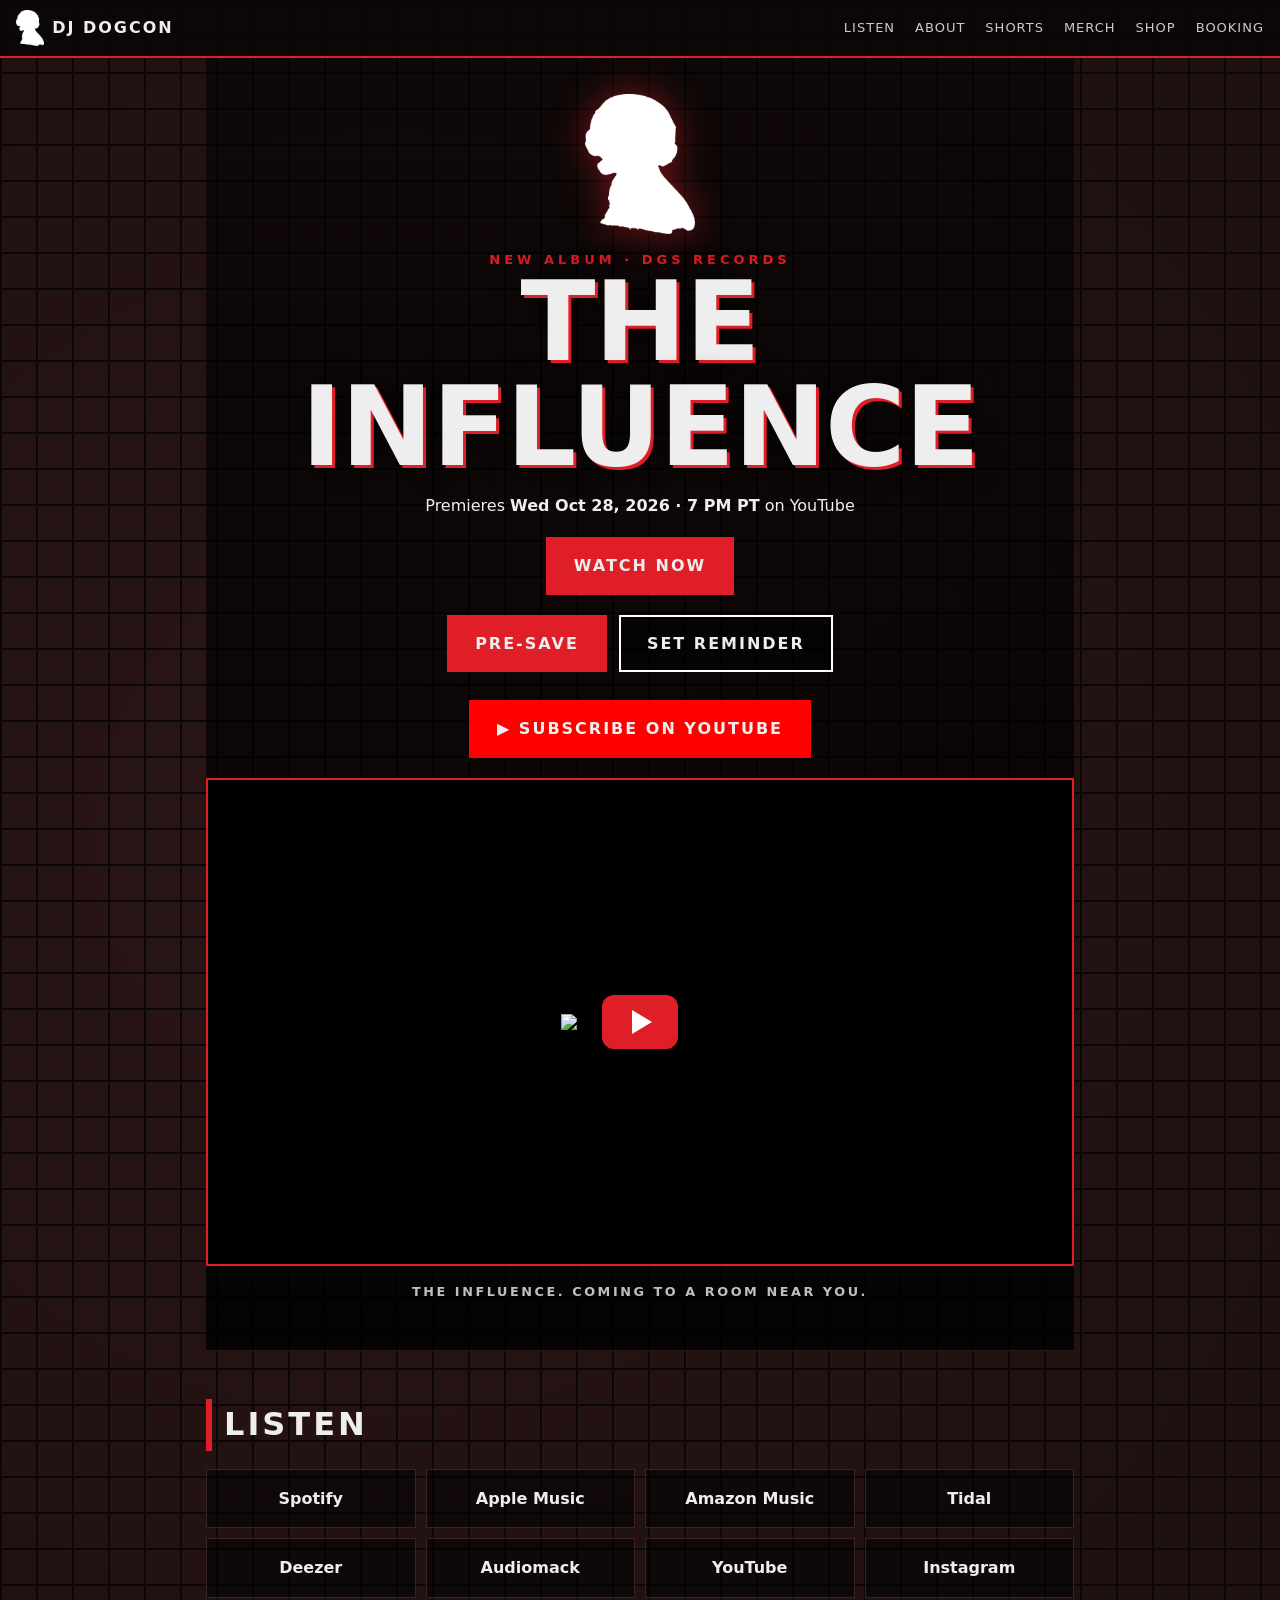
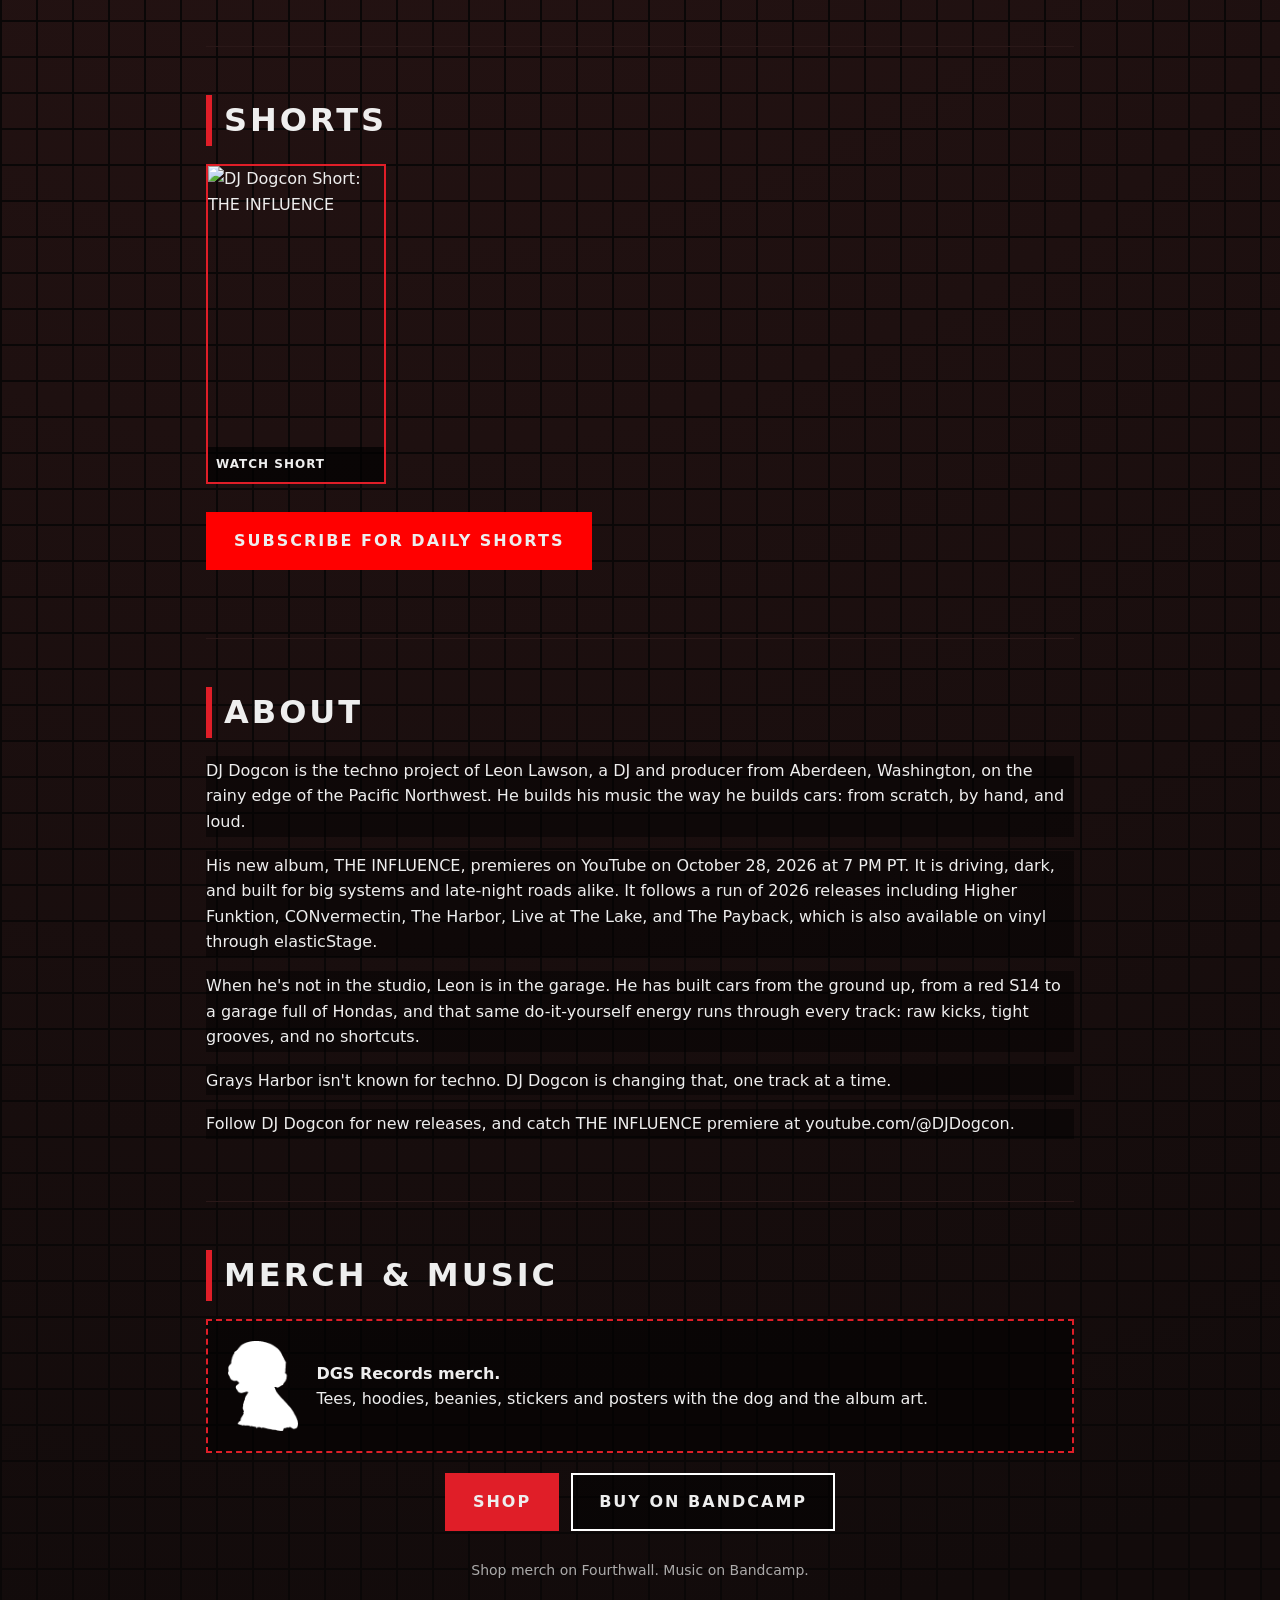
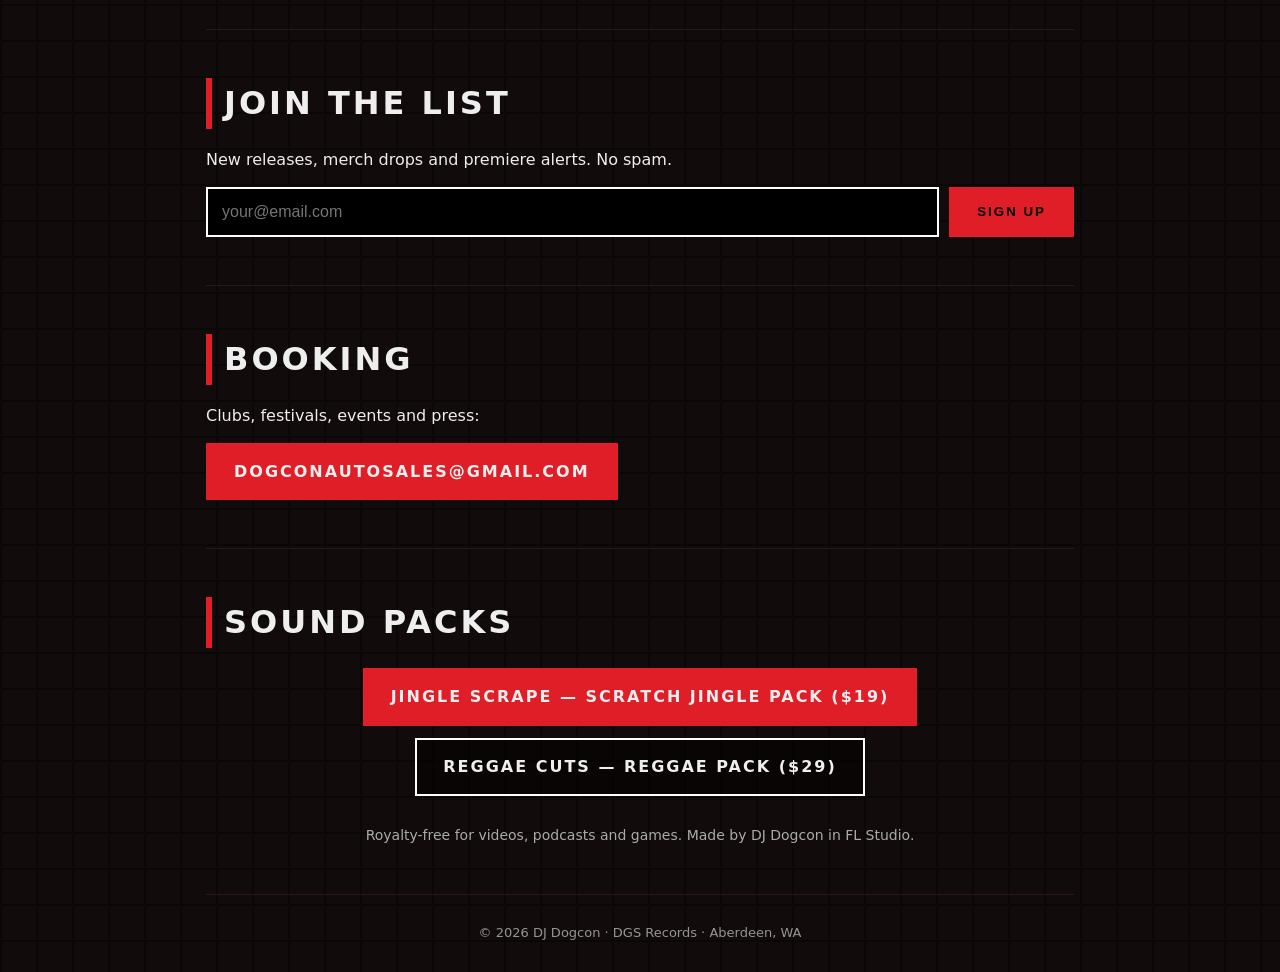
==== index.html @ ff554062 "Send shoppers to the Fourthwall shop only. Replace the public /store/ catalog with a noindex redirec" ====
<!doctype html>
<html lang="en"><head>
<meta charset="utf-8"><meta name="viewport" content="width=device-width,initial-scale=1">
<title>DJ Dogcon | Techno Producer from Aberdeen, WA · THE INFLUENCE Album</title>
<meta name="description" content="DJ Dogcon is a techno DJ and producer from Aberdeen, Grays Harbor, Washington. New album THE INFLUENCE premieres on YouTube Oct 28, 2026, 7 PM PT. Pre-save, subscribe and shop DGS Records merch.">
<link rel="canonical" href="https://djdogcon.com/">
<meta name="theme-color" content="#0e0a0a">
<link rel="icon" type="image/png" href="assets/favicon.png"><link rel="apple-touch-icon" href="assets/apple-touch-icon.png">
<meta property="og:type" content="website"><meta property="og:url" content="https://djdogcon.com/">
<meta property="og:title" content="DJ Dogcon · THE INFLUENCE"><meta property="og:description" content="New album premieres on YouTube Wed Oct 28, 7 PM PT. Pre-save now.">
<meta property="og:image" content="https://djdogcon.com/assets/og.jpg"><meta property="og:image:width" content="1200"><meta property="og:image:height" content="630">
<meta name="twitter:card" content="summary_large_image"><meta name="twitter:title" content="DJ Dogcon · THE INFLUENCE">
<meta name="twitter:description" content="New album premieres on YouTube Wed Oct 28, 7 PM PT. Pre-save now."><meta name="twitter:image" content="https://djdogcon.com/assets/og.jpg">
<script type="application/ld+json">
{"@context":"https://schema.org","@graph":[
{"@type":"MusicGroup","@id":"https://djdogcon.com/#artist","name":"DJ Dogcon","url":"https://djdogcon.com/","genre":["Techno"],"logo":"https://djdogcon.com/assets/logo.png","image":"https://djdogcon.com/assets/og.jpg","foundingLocation":{"@type":"Place","name":"Aberdeen, Grays Harbor, Washington, USA"},"member":{"@type":"Person","name":"Leon Lawson"},
"sameAs":["https://open.spotify.com/artist/47vBdBppuowzfUwpLHa7eW","https://music.amazon.com/artists/B0H19KYZ1B/dj-dogcon","https://tidal.com/artist/79355183","https://www.deezer.com/us/artist/390213041","https://audiomack.com/djdogcon","https://www.youtube.com/@DJDogcon","https://www.instagram.com/dogconleon/"]},
{"@type":"MusicAlbum","@id":"https://djdogcon.com/#the-influence","name":"THE INFLUENCE","byArtist":{"@id":"https://djdogcon.com/#artist"},"genre":"Techno","datePublished":"2026-10-28","recordLabel":{"@type":"Organization","name":"DGS Records"},"albumProductionType":"https://schema.org/StudioAlbum","url":"https://distrokid.com/hyperfollow/djdogcon/the-influence","image":"https://djdogcon.com/assets/og.jpg"},
{"@type":"Event","name":"THE INFLUENCE: YouTube Premiere","startDate":"2026-10-28T19:00-07:00","eventStatus":"https://schema.org/EventScheduled","eventAttendanceMode":"https://schema.org/OnlineEventAttendanceMode","location":{"@type":"VirtualLocation","url":"https://youtube.com/watch?v=liufSqOrNbs"},"image":"https://djdogcon.com/assets/og.jpg","description":"World premiere of DJ Dogcon's techno album THE INFLUENCE on YouTube.","performer":{"@id":"https://djdogcon.com/#artist"},"organizer":{"@type":"Organization","name":"DGS Records","url":"https://djdogcon.com/"},"offers":{"@type":"Offer","price":"0","priceCurrency":"USD","availability":"https://schema.org/InStock","url":"https://youtube.com/watch?v=liufSqOrNbs","validFrom":"2026-10-14T00:00-07:00"}}
]}
</script>
<!-- TODO(analytics): free, cookie-free GoatCounter. Sign up at https://www.goatcounter.com (code e.g. "djdogcon"), then uncomment:
<script data-goatcounter="https://djdogcon.goatcounter.com/count" async src="//gc.zgo.at/count.js"></script>
-->
<link rel="preconnect" href="https://i.ytimg.com">
<link rel="stylesheet" href="style.css">
</head><body>
<header class="top"><a href="#" class="brand"><img src="assets/logo.png" alt="DGS Records dog logo" width="36" height="40">DJ DOGCON</a>
<nav><a href="#listen">Listen</a><a href="#about">About</a><a href="#shorts">Shorts</a><a href="#merch">Merch</a><a href="https://dj-dogcon-shop.fourthwall.com/" target="_blank" rel="noopener">Shop</a><a href="#booking">Booking</a></nav></header>
<main>
<section class="hero"><video class="hero-bg" src="assets/hero.mp4" autoplay muted loop playsinline preload="metadata" aria-hidden="true"></video><div class="hero-shade"></div>
<img class="hero-logo" src="assets/logo.png" alt="" width="140" height="160">
<p class="kicker">New album · DGS Records</p>
<h1>THE INFLUENCE</h1>
<p class="date">Premieres <strong>Wed Oct 28, 2026 · 7 PM PT</strong> on YouTube</p>
<div id="cd" class="cd" aria-live="polite"><div><b id="d">--</b><span>days</span></div><div><b id="h">--</b><span>hrs</span></div><div><b id="m">--</b><span>min</span></div><div><b id="s">--</b><span>sec</span></div></div>
<div class="btns"><a class="btn red" href="https://distrokid.com/hyperfollow/djdogcon/the-influence" target="_blank" rel="noopener">Pre-save</a>
<a class="btn" href="https://youtube.com/watch?v=liufSqOrNbs" target="_blank" rel="noopener">Set reminder</a></div>
<a class="btn yt" href="https://www.youtube.com/@DJDogcon?sub_confirmation=1" target="_blank" rel="noopener">▶ Subscribe on YouTube</a>
<div class="video"><button id="yt" aria-label="Play THE INFLUENCE trailer"><img src="https://i.ytimg.com/vi/vwVBAgu9IuM/hqdefault.jpg" alt="THE INFLUENCE trailer" loading="lazy"><span class="play"></span></button></div>
<p class="vision">THE INFLUENCE. Coming to a room near you.</p>
</section>
<section id="listen"><h2>Listen</h2><div class="grid">
<a href="https://open.spotify.com/artist/47vBdBppuowzfUwpLHa7eW" target="_blank" rel="noopener">Spotify</a>
<a href="https://music.apple.com/us/search?term=DJ%20Dogcon" target="_blank" rel="noopener">Apple Music</a>
<a href="https://music.amazon.com/artists/B0H19KYZ1B/dj-dogcon" target="_blank" rel="noopener">Amazon Music</a>
<a href="https://tidal.com/artist/79355183" target="_blank" rel="noopener">Tidal</a>
<a href="https://www.deezer.com/us/artist/390213041" target="_blank" rel="noopener">Deezer</a>
<a href="https://audiomack.com/djdogcon" target="_blank" rel="noopener">Audiomack</a>
<a href="https://www.youtube.com/@DJDogcon" target="_blank" rel="noopener">YouTube</a>
<a href="https://www.instagram.com/dogconleon/" target="_blank" rel="noopener">Instagram</a>
</div></section>
<section id="shorts"><h2>Shorts</h2><div class="shorts">
<a class="short" href="https://youtube.com/shorts/qRKevPIapJg" target="_blank" rel="noopener"><img src="https://i.ytimg.com/vi/qRKevPIapJg/hqdefault.jpg" alt="DJ Dogcon Short: THE INFLUENCE" loading="lazy" width="180" height="320"><span>Watch Short</span></a>
<!-- Add more Shorts: copy the <a class="short"> line above and swap the video ID -->
</div><a class="btn yt" href="https://www.youtube.com/@DJDogcon?sub_confirmation=1" target="_blank" rel="noopener">Subscribe for daily Shorts</a></section>
<section id="about"><h2>About</h2><div class="bio"><p>DJ Dogcon is the techno project of Leon Lawson, a DJ and producer from Aberdeen, Washington, on the rainy edge of the Pacific Northwest. He builds his music the way he builds cars: from scratch, by hand, and loud.</p><p>His new album, THE INFLUENCE, premieres on YouTube on October 28, 2026 at 7 PM PT. It is driving, dark, and built for big systems and late-night roads alike. It follows a run of 2026 releases including Higher Funktion, CONvermectin, The Harbor, Live at The Lake, and The Payback, which is also available on vinyl through elasticStage.</p><p>When he&#x27;s not in the studio, Leon is in the garage. He has built cars from the ground up, from a red S14 to a garage full of Hondas, and that same do-it-yourself energy runs through every track: raw kicks, tight grooves, and no shortcuts.</p><p>Grays Harbor isn&#x27;t known for techno. DJ Dogcon is changing that, one track at a time.</p><p>Follow DJ Dogcon for new releases, and catch THE INFLUENCE premiere at youtube.com/@DJDogcon.</p></div></section>
<section id="merch"><h2>Merch &amp; Music</h2><div class="soon"><img src="assets/logo.png" alt="" width="90" height="103" loading="lazy"><p><strong>DGS Records merch.</strong><br>Tees, hoodies, beanies, stickers and posters with the dog and the album art.</p></div>
<div class="btns">
<a class="btn red" href="https://dj-dogcon-shop.fourthwall.com/" target="_blank" rel="noopener">Shop</a>
<a class="btn" data-cfg="bandcamp" href="#signup">Buy on Bandcamp</a>
</div><p class="note" id="merch-note">Shop merch on Fourthwall. Music on Bandcamp.</p></section>
<section id="signup"><h2>Join the list</h2><p>New releases, merch drops and premiere alerts. No spam.</p>
<!-- TODO(email): free provider (e.g. Buttondown, MailerLite or Kit). Put its form action URL in CONFIG.emailFormAction below; until then the form opens a mailto. -->
<form id="signup-form" class="signup" method="post" target="_blank"><input type="email" name="email" required placeholder="your@email.com" aria-label="Email address"><button class="btn red" type="submit">Sign up</button></form></section>
<section id="booking"><h2>Booking</h2><p>Clubs, festivals, events and press:</p><a class="btn red" href="mailto:dogconautosales@gmail.com?subject=Booking%20DJ%20Dogcon">dogconautosales@gmail.com</a></section>
<section id="soundpacks"><h2>Sound Packs</h2><div class="btns">
<a class="btn red" href="https://djdogcon.bandcamp.com/album/jingle-scrape-royalty-free-scratch-jingle-pack" target="_blank" rel="noopener">Jingle Scrape — Scratch Jingle Pack ($19)</a>
<a class="btn" href="https://djdogcon.bandcamp.com/album/reggae-cuts-royalty-free-reggae-pack" target="_blank" rel="noopener">Reggae Cuts — Reggae Pack ($29)</a>
</div><p class="note">Royalty-free for videos, podcasts and games. Made by DJ Dogcon in FL Studio.</p></section>
</main>
<footer>© 2026 DJ Dogcon · DGS Records · Aberdeen, WA</footer>
<script>
/* ===== SITE CONFIG: paste links here (leave "" to keep "coming soon") ===== */
var CONFIG={
  bandcamp:"https://djdogcon.bandcamp.com/album/the-influence-2",
  emailFormAction:"",// TODO: email provider form action URL
  emailFallback:"dogconautosales@gmail.com"
};
(function(){document.querySelectorAll('[data-cfg]').forEach(function(a){var u=CONFIG[a.dataset.cfg];if(u){a.href=u;a.target="_blank";a.rel="noopener";}});
var f=document.getElementById('signup-form');if(CONFIG.emailFormAction){f.action=CONFIG.emailFormAction}else{f.onsubmit=function(e){e.preventDefault();var em=f.email.value;location.href='mailto:'+CONFIG.emailFallback+'?subject='+encodeURIComponent('Add me to the DJ Dogcon list')+'&body='+encodeURIComponent('Please add '+em+' to the DJ Dogcon mailing list.')}}})();
</script>
<script>
(function(){var t=Date.parse('2026-10-29T02:00:00Z'),cd=document.getElementById('cd');
function p(n){return(n<10?'0':'')+n}
function tick(){var r=t-Date.now();if(r<=0){cd.innerHTML='<a class="btn red" href="https://youtube.com/watch?v=liufSqOrNbs">Watch now</a>';return}
var s=Math.floor(r/1e3);d.textContent=Math.floor(s/86400);h.textContent=p(Math.floor(s%86400/3600));m.textContent=p(Math.floor(s%3600/60));document.getElementById('s').textContent=p(s%60);setTimeout(tick,1000)}
var d=document.getElementById('d'),h=document.getElementById('h'),m=document.getElementById('m');tick();
document.getElementById('yt').onclick=function(){this.outerHTML='<iframe src="https://www.youtube-nocookie.com/embed/vwVBAgu9IuM?autoplay=1&rel=0" title="THE INFLUENCE trailer" allow="autoplay; encrypted-media; picture-in-picture" allowfullscreen></iframe>'};})();
</script>
</body></html>
---- style.css ----
*{box-sizing:border-box;margin:0}
:root{--red:#e01e28;--bg:#0e0a0a;--brick:#1d1111;--mortar:#0a0707}
html{scroll-behavior:smooth}
body{font:16px/1.6 system-ui,-apple-system,"Segoe UI",Roboto,sans-serif;color:#eee;background-color:var(--mortar);
background-image:linear-gradient(var(--mortar) 2px,transparent 2px),linear-gradient(90deg,var(--mortar) 2px,transparent 2px),linear-gradient(90deg,var(--mortar) 2px,transparent 2px),radial-gradient(circle at 30% 20%,#2a1515,#120b0b 70%);
background-size:100% 36px,72px 72px,72px 72px,cover;background-position:0 0,0 0,36px 36px,0 0}
a{color:inherit}
.top{position:sticky;top:0;z-index:5;display:flex;justify-content:space-between;align-items:center;gap:8px;padding:10px 16px;background:rgba(10,7,7,.92);border-bottom:2px solid var(--red)}
.brand{display:flex;align-items:center;gap:8px;font-weight:900;letter-spacing:2px;text-decoration:none}
.brand img{height:36px;width:auto}
nav{display:flex;gap:12px;font-size:13px;text-transform:uppercase;letter-spacing:1px}
nav a{text-decoration:none;opacity:.85}nav a:hover{color:var(--red)}
main{max-width:900px;margin:0 auto;padding:0 16px}
section{padding:48px 0;border-bottom:1px solid #2a1818}
.hero{text-align:center;padding-top:36px;position:relative;overflow:hidden;isolation:isolate}.hero-bg{position:absolute;inset:0;width:100%;height:100%;object-fit:cover;z-index:-2}.hero-shade{position:absolute;inset:0;z-index:-1;background:linear-gradient(rgba(0,0,0,.55),rgba(0,0,0,.85))}.vision{font-size:.8rem;letter-spacing:.2em;opacity:.8}
.hero-logo{height:140px;width:auto;filter:drop-shadow(0 0 18px rgba(224,30,40,.5))}
.kicker{color:var(--red);text-transform:uppercase;letter-spacing:4px;font-weight:700;font-size:13px;margin-top:8px}
h1{font-size:clamp(44px,13vw,110px);line-height:.95;font-weight:900;letter-spacing:-1px;text-shadow:3px 3px 0 var(--red),0 0 30px rgba(0,0,0,.8)}
.date{margin:14px 0}
.cd{display:flex;justify-content:center;gap:10px;margin:18px 0}
.cd div{background:rgba(0,0,0,.6);border:1px solid var(--red);padding:8px 0;width:70px}
.cd b{display:block;font-size:28px;font-variant-numeric:tabular-nums}
.cd span{font-size:11px;text-transform:uppercase;letter-spacing:2px;opacity:.7}
.btns{display:flex;flex-wrap:wrap;justify-content:center;gap:12px;margin:20px 0 28px}
.btn{display:inline-block;padding:14px 26px;border:2px solid #fff;font-weight:800;text-transform:uppercase;letter-spacing:2px;text-decoration:none;background:rgba(0,0,0,.5)}
.btn.red{background:var(--red);border-color:var(--red)}
.btn:hover{transform:translateY(-2px)}
.video{position:relative;aspect-ratio:16/9;border:2px solid var(--red);background:#000}
.video button,.video iframe{position:absolute;inset:0;width:100%;height:100%;border:0;padding:0;background:none;cursor:pointer}
.video img{width:100%;height:100%;object-fit:cover}
.play{position:absolute;left:50%;top:50%;width:76px;height:54px;margin:-27px 0 0 -38px;background:var(--red);border-radius:12px}
.play:after{content:"";position:absolute;left:30px;top:15px;border-style:solid;border-width:12px 0 12px 20px;border-color:transparent transparent transparent #fff}
h2{font-size:32px;text-transform:uppercase;letter-spacing:3px;margin-bottom:18px;border-left:6px solid var(--red);padding-left:12px}
.grid{display:grid;grid-template-columns:repeat(2,1fr);gap:10px}
.grid a{display:block;padding:16px;text-align:center;font-weight:700;text-decoration:none;background:rgba(0,0,0,.55);border:1px solid #3a2222}
.grid a:hover{border-color:var(--red);color:var(--red)}
.bio p{margin-bottom:14px;background:rgba(0,0,0,.45);padding:2px 0}
.soon{display:flex;align-items:center;gap:18px;background:rgba(0,0,0,.55);border:2px dashed var(--red);padding:20px}
.soon img{height:90px;width:auto}
#booking p{margin-bottom:14px}
footer{text-align:center;padding:28px;font-size:13px;opacity:.6}
@media(min-width:640px){.grid{grid-template-columns:repeat(4,1fr)}nav{gap:20px}}
@media(max-width:420px){nav a:nth-child(3){display:none}}
.vision{margin:16px 0 0;text-transform:uppercase;font-weight:700}
.btn.yt{background:#ff0000;border-color:#ff0000;margin:0 0 20px}
.shorts{display:flex;gap:12px;overflow-x:auto;padding-bottom:12px;margin-bottom:16px}
.short{flex:0 0 180px;position:relative;aspect-ratio:9/16;border:2px solid var(--red);overflow:hidden;text-decoration:none}
.short img{width:100%;height:100%;object-fit:cover}
.short span{position:absolute;bottom:0;left:0;right:0;padding:8px;background:rgba(0,0,0,.7);font-weight:800;text-transform:uppercase;font-size:12px;letter-spacing:1px}
.signup{display:flex;flex-wrap:wrap;gap:10px;margin-top:14px}
.signup input{flex:1 1 220px;padding:14px;font-size:16px;border:2px solid #fff;background:#000;color:#fff}
.note{opacity:.7;font-size:14px;text-align:center}
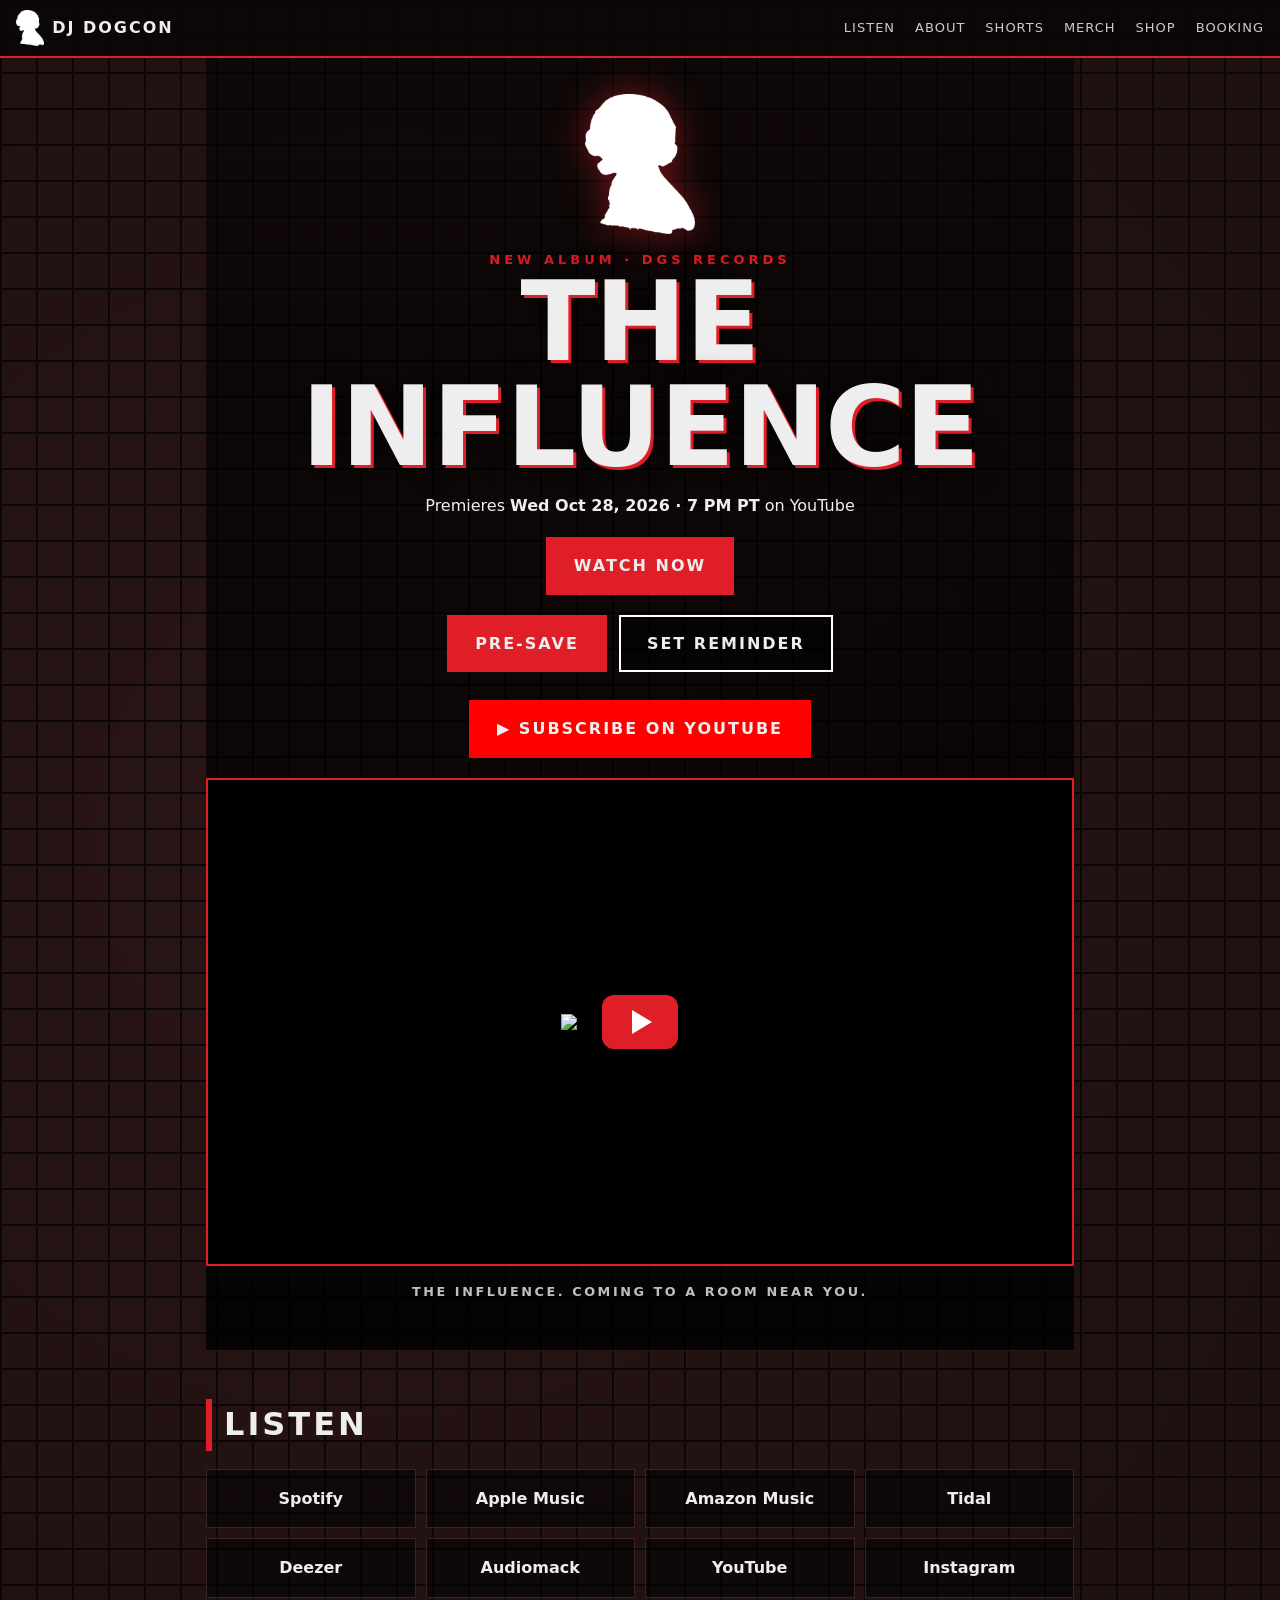
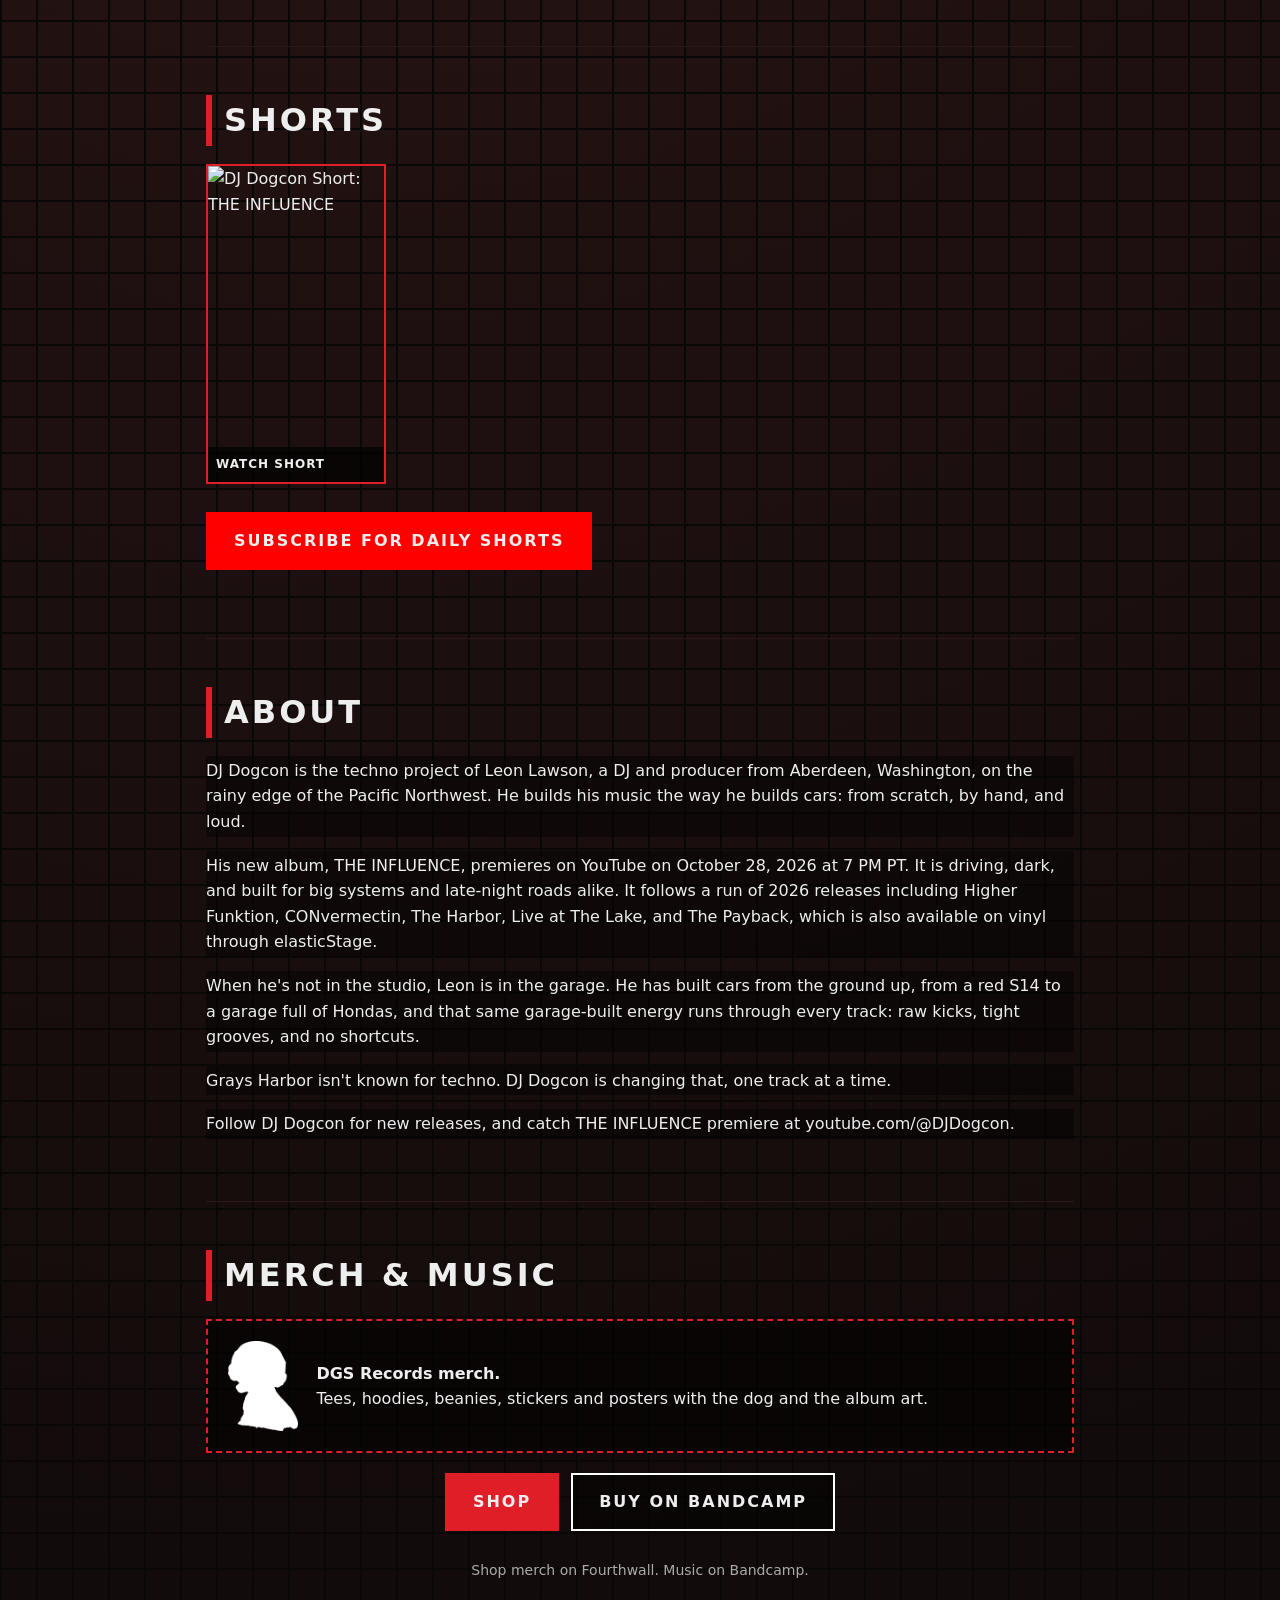
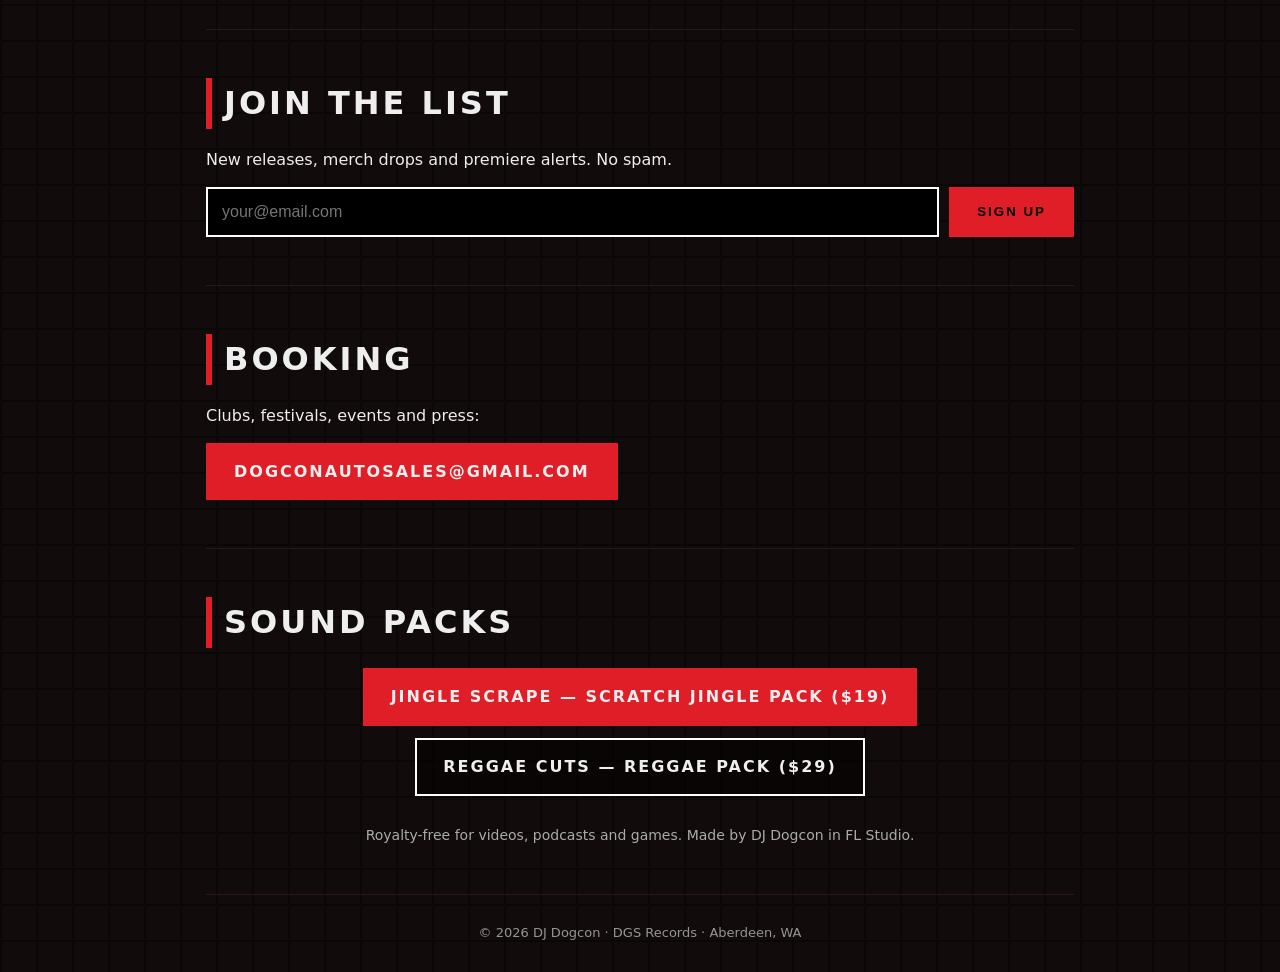
==== commit b49d258f: "About: garage-built energy Replace "do-it-yourself energy" with "garage-built energy" in the About b" ====
--- a/index.html
+++ b/index.html
@@ -54,7 +54,7 @@
 <a class="short" href="https://youtube.com/shorts/qRKevPIapJg" target="_blank" rel="noopener"><img src="https://i.ytimg.com/vi/qRKevPIapJg/hqdefault.jpg" alt="DJ Dogcon Short: THE INFLUENCE" loading="lazy" width="180" height="320"><span>Watch Short</span></a>
 <!-- Add more Shorts: copy the <a class="short"> line above and swap the video ID -->
 </div><a class="btn yt" href="https://www.youtube.com/@DJDogcon?sub_confirmation=1" target="_blank" rel="noopener">Subscribe for daily Shorts</a></section>
-<section id="about"><h2>About</h2><div class="bio"><p>DJ Dogcon is the techno project of Leon Lawson, a DJ and producer from Aberdeen, Washington, on the rainy edge of the Pacific Northwest. He builds his music the way he builds cars: from scratch, by hand, and loud.</p><p>His new album, THE INFLUENCE, premieres on YouTube on October 28, 2026 at 7 PM PT. It is driving, dark, and built for big systems and late-night roads alike. It follows a run of 2026 releases including Higher Funktion, CONvermectin, The Harbor, Live at The Lake, and The Payback, which is also available on vinyl through elasticStage.</p><p>When he&#x27;s not in the studio, Leon is in the garage. He has built cars from the ground up, from a red S14 to a garage full of Hondas, and that same do-it-yourself energy runs through every track: raw kicks, tight grooves, and no shortcuts.</p><p>Grays Harbor isn&#x27;t known for techno. DJ Dogcon is changing that, one track at a time.</p><p>Follow DJ Dogcon for new releases, and catch THE INFLUENCE premiere at youtube.com/@DJDogcon.</p></div></section>
+<section id="about"><h2>About</h2><div class="bio"><p>DJ Dogcon is the techno project of Leon Lawson, a DJ and producer from Aberdeen, Washington, on the rainy edge of the Pacific Northwest. He builds his music the way he builds cars: from scratch, by hand, and loud.</p><p>His new album, THE INFLUENCE, premieres on YouTube on October 28, 2026 at 7 PM PT. It is driving, dark, and built for big systems and late-night roads alike. It follows a run of 2026 releases including Higher Funktion, CONvermectin, The Harbor, Live at The Lake, and The Payback, which is also available on vinyl through elasticStage.</p><p>When he&#x27;s not in the studio, Leon is in the garage. He has built cars from the ground up, from a red S14 to a garage full of Hondas, and that same garage-built energy runs through every track: raw kicks, tight grooves, and no shortcuts.</p><p>Grays Harbor isn&#x27;t known for techno. DJ Dogcon is changing that, one track at a time.</p><p>Follow DJ Dogcon for new releases, and catch THE INFLUENCE premiere at youtube.com/@DJDogcon.</p></div></section>
 <section id="merch"><h2>Merch &amp; Music</h2><div class="soon"><img src="assets/logo.png" alt="" width="90" height="103" loading="lazy"><p><strong>DGS Records merch.</strong><br>Tees, hoodies, beanies, stickers and posters with the dog and the album art.</p></div>
 <div class="btns">
 <a class="btn red" href="https://dj-dogcon-shop.fourthwall.com/" target="_blank" rel="noopener">Shop</a>
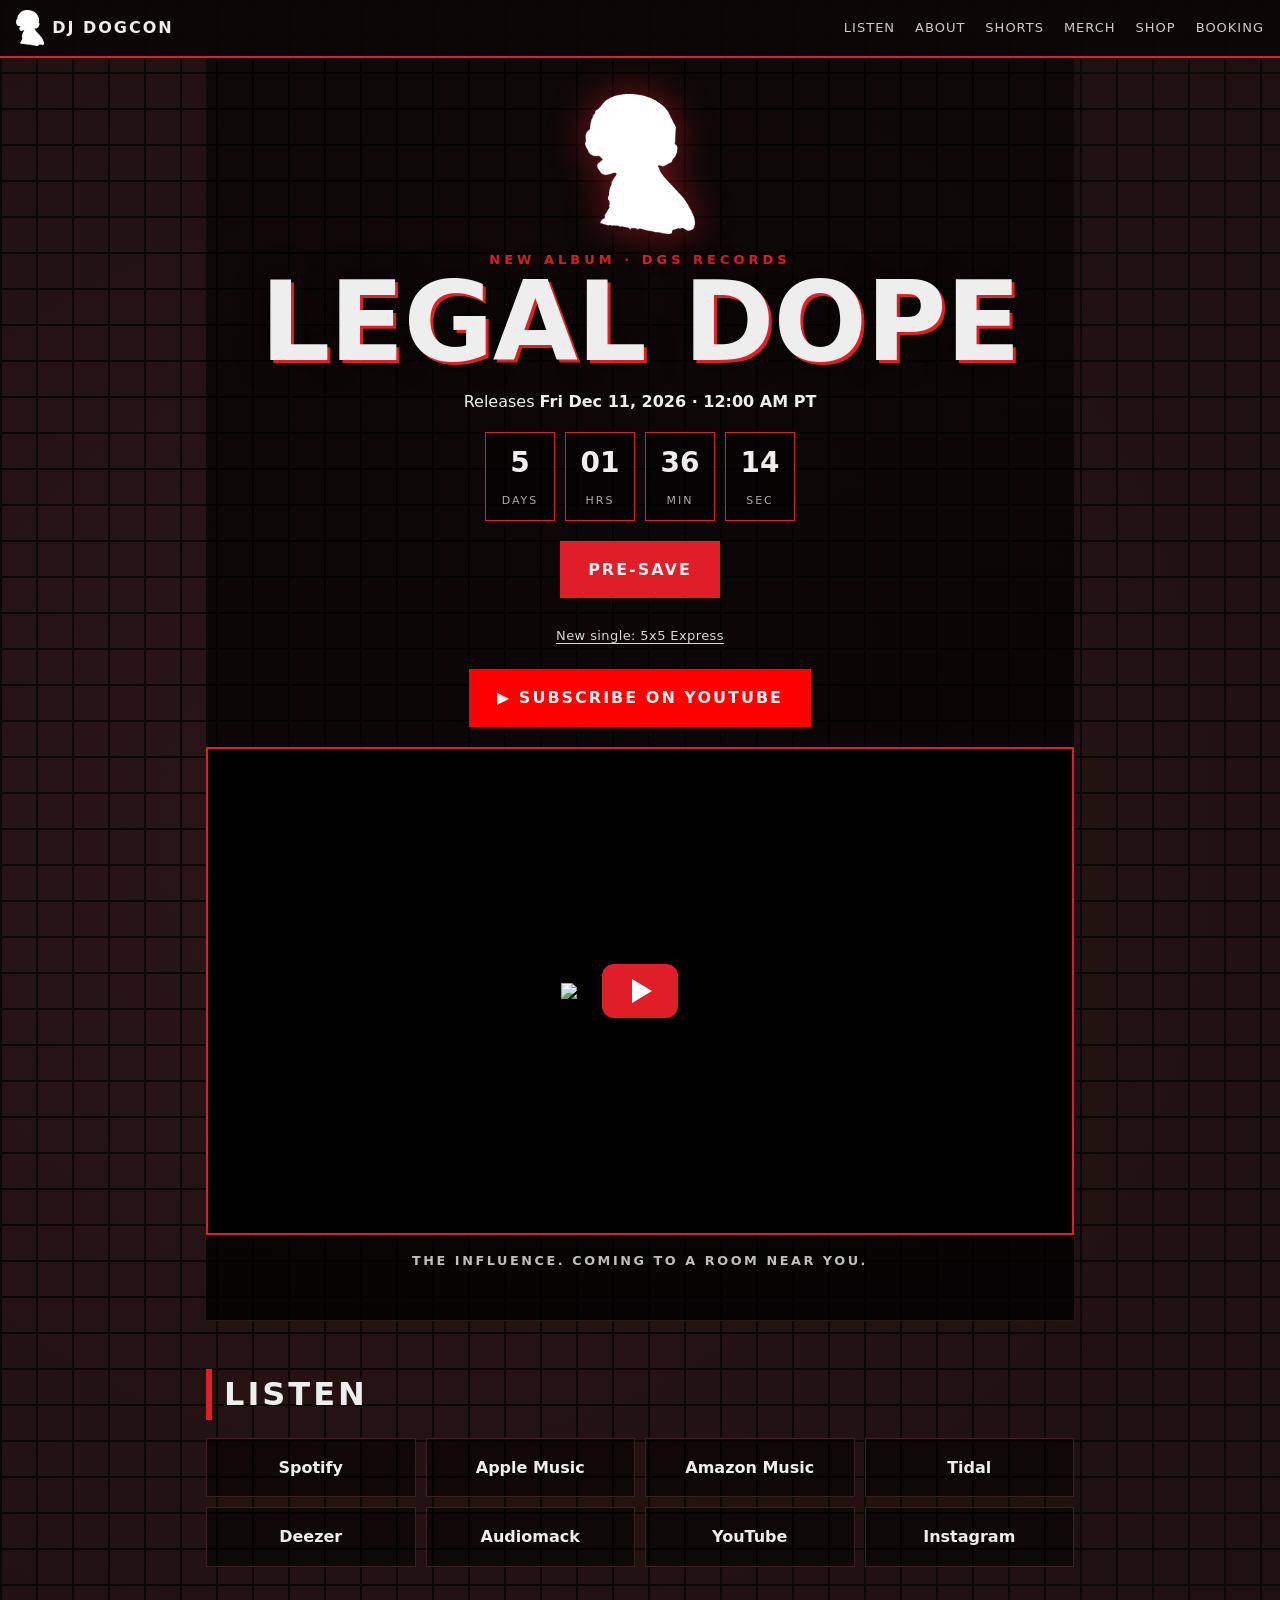
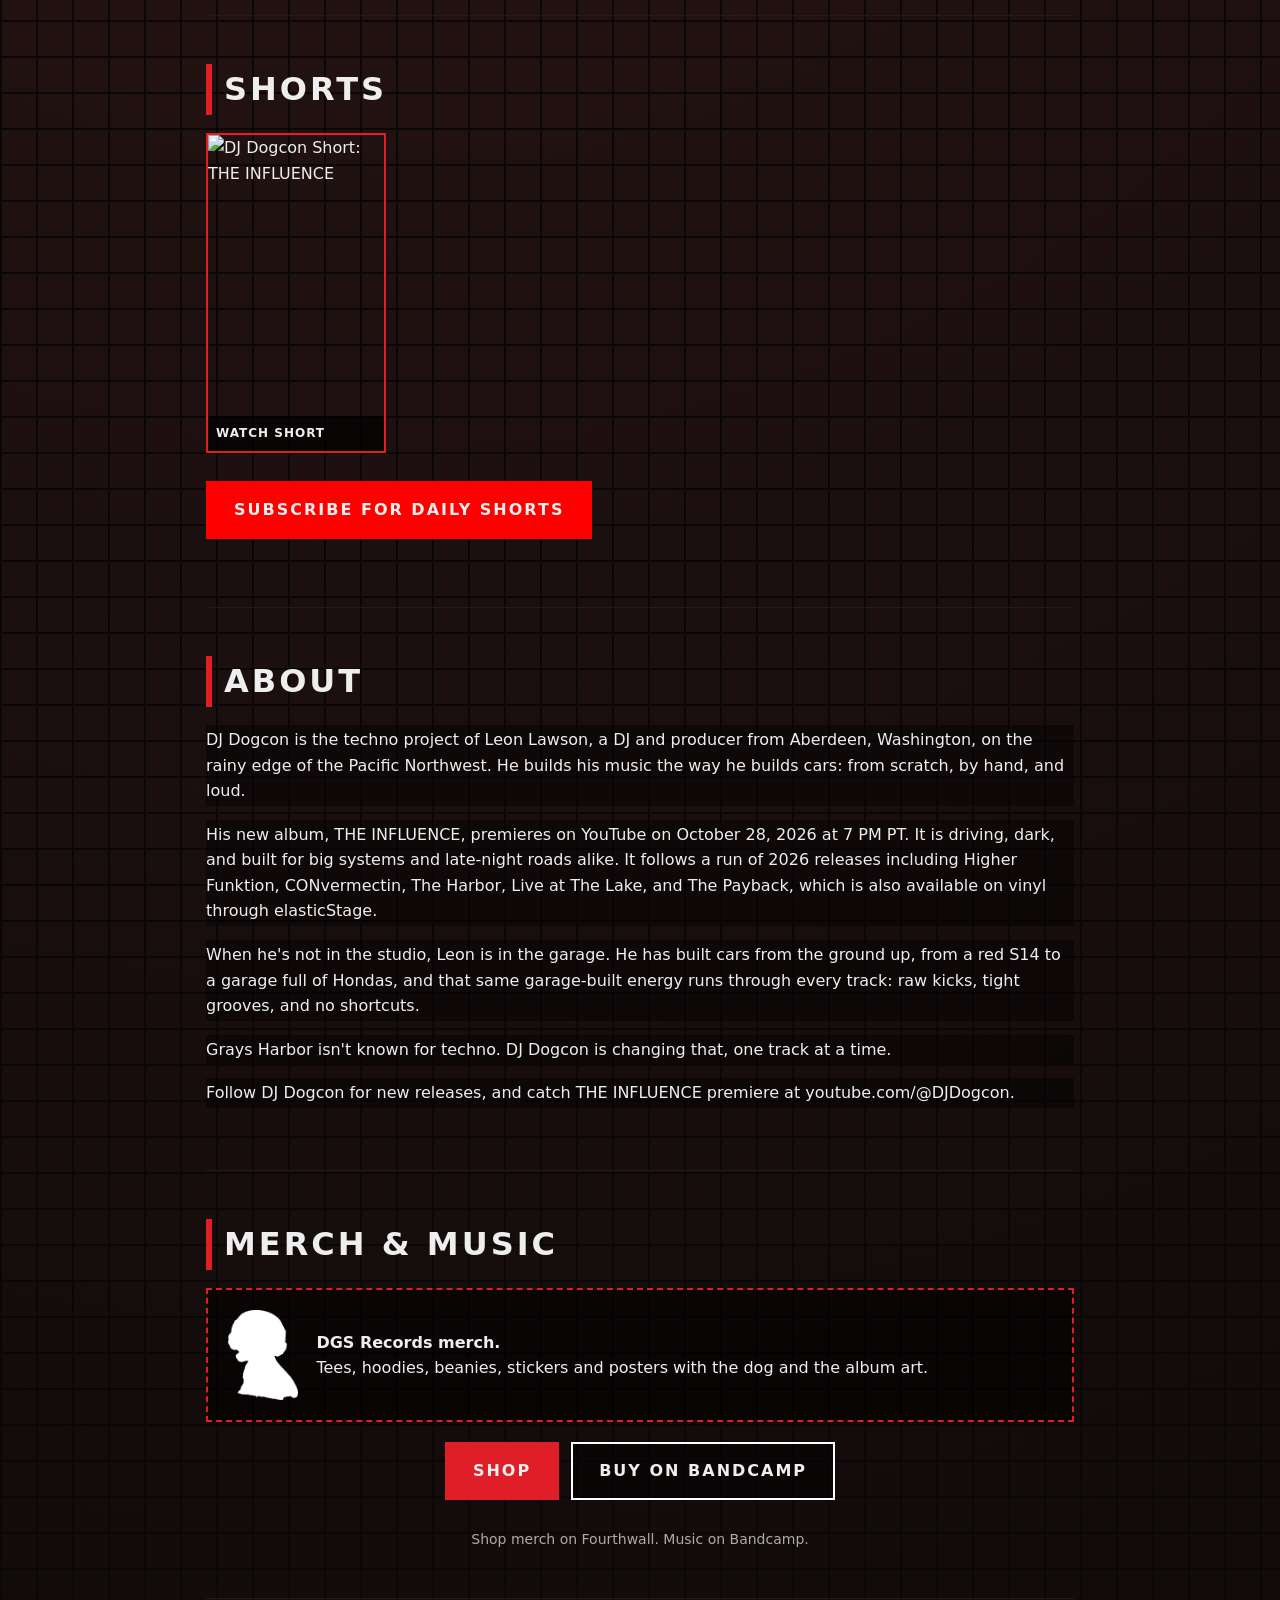
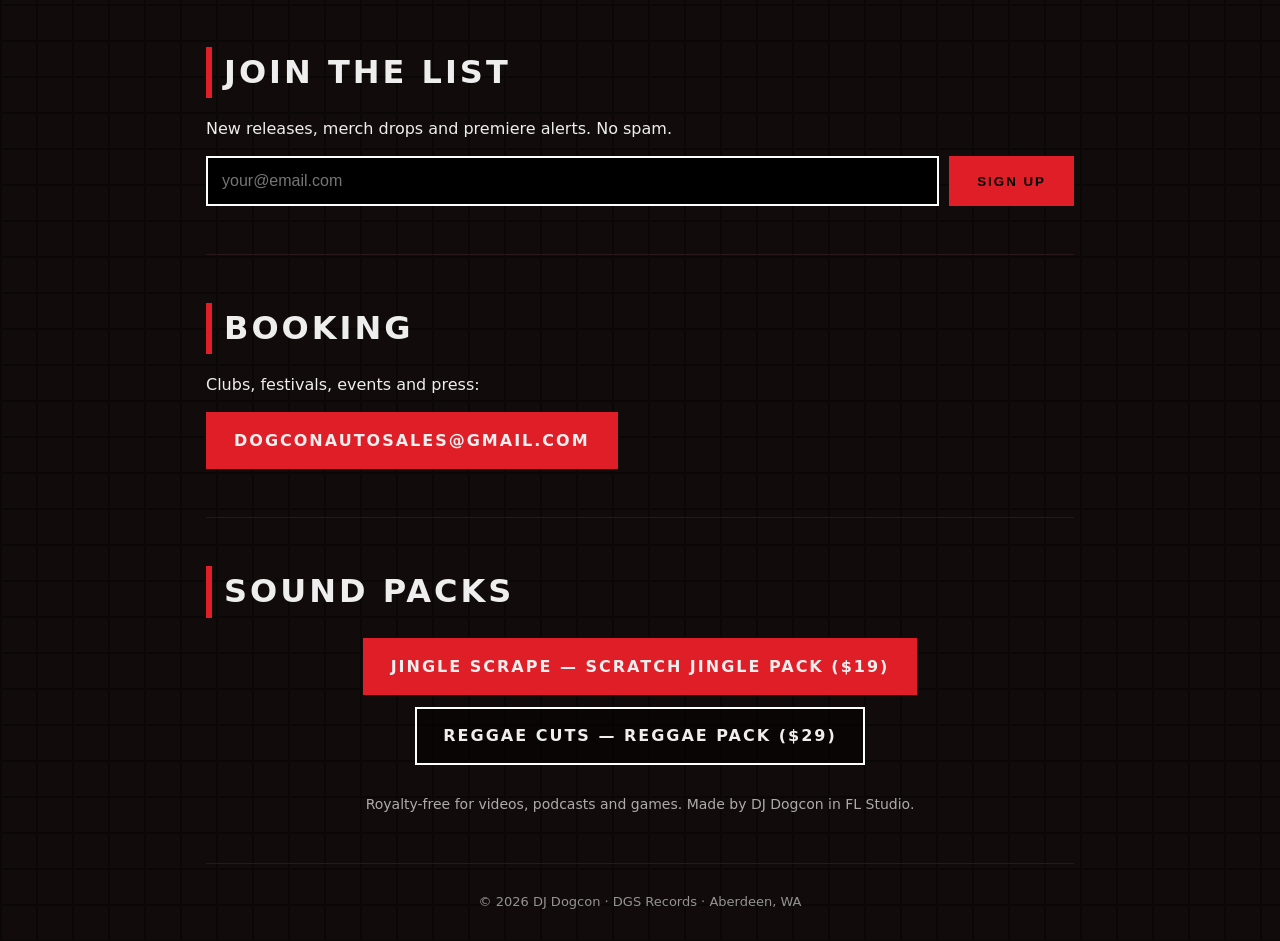
==== commit 5fc3ecb7: "Replace the expired Influence countdown with Legal Dope. Count down to December 11, 2026 at 12:00 AM" ====
--- a/index.html
+++ b/index.html
@@ -1,22 +1,21 @@
 <!doctype html>
 <html lang="en"><head>
 <meta charset="utf-8"><meta name="viewport" content="width=device-width,initial-scale=1">
-<title>DJ Dogcon | Techno Producer from Aberdeen, WA · THE INFLUENCE Album</title>
-<meta name="description" content="DJ Dogcon is a techno DJ and producer from Aberdeen, Grays Harbor, Washington. New album THE INFLUENCE premieres on YouTube Oct 28, 2026, 7 PM PT. Pre-save, subscribe and shop DGS Records merch.">
+<title>DJ Dogcon | Techno Producer from Aberdeen, WA · Legal Dope</title>
+<meta name="description" content="DJ Dogcon is a techno DJ and producer from Aberdeen, Grays Harbor, Washington. New album Legal Dope on DGS Records releases December 11, 2026 at 12:00 AM Pacific. Pre-save, subscribe and shop DGS Records merch.">
 <link rel="canonical" href="https://djdogcon.com/">
 <meta name="theme-color" content="#0e0a0a">
 <link rel="icon" type="image/png" href="assets/favicon.png"><link rel="apple-touch-icon" href="assets/apple-touch-icon.png">
 <meta property="og:type" content="website"><meta property="og:url" content="https://djdogcon.com/">
-<meta property="og:title" content="DJ Dogcon · THE INFLUENCE"><meta property="og:description" content="New album premieres on YouTube Wed Oct 28, 7 PM PT. Pre-save now.">
+<meta property="og:title" content="DJ Dogcon · Legal Dope"><meta property="og:description" content="New album Legal Dope releases December 11, 2026 at 12:00 AM Pacific. Pre-save now.">
 <meta property="og:image" content="https://djdogcon.com/assets/og.jpg"><meta property="og:image:width" content="1200"><meta property="og:image:height" content="630">
-<meta name="twitter:card" content="summary_large_image"><meta name="twitter:title" content="DJ Dogcon · THE INFLUENCE">
-<meta name="twitter:description" content="New album premieres on YouTube Wed Oct 28, 7 PM PT. Pre-save now."><meta name="twitter:image" content="https://djdogcon.com/assets/og.jpg">
+<meta name="twitter:card" content="summary_large_image"><meta name="twitter:title" content="DJ Dogcon · Legal Dope">
+<meta name="twitter:description" content="New album Legal Dope releases December 11, 2026 at 12:00 AM Pacific. Pre-save now."><meta name="twitter:image" content="https://djdogcon.com/assets/og.jpg">
 <script type="application/ld+json">
 {"@context":"https://schema.org","@graph":[
 {"@type":"MusicGroup","@id":"https://djdogcon.com/#artist","name":"DJ Dogcon","url":"https://djdogcon.com/","genre":["Techno"],"logo":"https://djdogcon.com/assets/logo.png","image":"https://djdogcon.com/assets/og.jpg","foundingLocation":{"@type":"Place","name":"Aberdeen, Grays Harbor, Washington, USA"},"member":{"@type":"Person","name":"Leon Lawson"},
 "sameAs":["https://open.spotify.com/artist/47vBdBppuowzfUwpLHa7eW","https://music.amazon.com/artists/B0H19KYZ1B/dj-dogcon","https://tidal.com/artist/79355183","https://www.deezer.com/us/artist/390213041","https://audiomack.com/djdogcon","https://www.youtube.com/@DJDogcon","https://www.instagram.com/dogconleon/"]},
-{"@type":"MusicAlbum","@id":"https://djdogcon.com/#the-influence","name":"THE INFLUENCE","byArtist":{"@id":"https://djdogcon.com/#artist"},"genre":"Techno","datePublished":"2026-10-28","recordLabel":{"@type":"Organization","name":"DGS Records"},"albumProductionType":"https://schema.org/StudioAlbum","url":"https://distrokid.com/hyperfollow/djdogcon/the-influence","image":"https://djdogcon.com/assets/og.jpg"},
-{"@type":"Event","name":"THE INFLUENCE: YouTube Premiere","startDate":"2026-10-28T19:00-07:00","eventStatus":"https://schema.org/EventScheduled","eventAttendanceMode":"https://schema.org/OnlineEventAttendanceMode","location":{"@type":"VirtualLocation","url":"https://youtube.com/watch?v=liufSqOrNbs"},"image":"https://djdogcon.com/assets/og.jpg","description":"World premiere of DJ Dogcon's techno album THE INFLUENCE on YouTube.","performer":{"@id":"https://djdogcon.com/#artist"},"organizer":{"@type":"Organization","name":"DGS Records","url":"https://djdogcon.com/"},"offers":{"@type":"Offer","price":"0","priceCurrency":"USD","availability":"https://schema.org/InStock","url":"https://youtube.com/watch?v=liufSqOrNbs","validFrom":"2026-10-14T00:00-07:00"}}
+{"@type":"MusicAlbum","@id":"https://djdogcon.com/#legal-dope","name":"Legal Dope","byArtist":{"@id":"https://djdogcon.com/#artist"},"genre":"Techno","datePublished":"2026-12-11","recordLabel":{"@type":"Organization","name":"DGS Records"},"albumProductionType":"https://schema.org/StudioAlbum","url":"https://distrokid.com/hyperfollow/djdogcon/legal-dope-2","image":"https://djdogcon.com/assets/og.jpg"}
 ]}
 </script>
 <!-- TODO(analytics): free, cookie-free GoatCounter. Sign up at https://www.goatcounter.com (code e.g. "djdogcon"), then uncomment:
@@ -31,11 +30,11 @@
 <section class="hero"><video class="hero-bg" src="assets/hero.mp4" autoplay muted loop playsinline preload="metadata" aria-hidden="true"></video><div class="hero-shade"></div>
 <img class="hero-logo" src="assets/logo.png" alt="" width="140" height="160">
 <p class="kicker">New album · DGS Records</p>
-<h1>THE INFLUENCE</h1>
-<p class="date">Premieres <strong>Wed Oct 28, 2026 · 7 PM PT</strong> on YouTube</p>
+<h1>LEGAL DOPE</h1>
+<p class="date">Releases <strong>Fri Dec 11, 2026 · 12:00 AM PT</strong></p>
 <div id="cd" class="cd" aria-live="polite"><div><b id="d">--</b><span>days</span></div><div><b id="h">--</b><span>hrs</span></div><div><b id="m">--</b><span>min</span></div><div><b id="s">--</b><span>sec</span></div></div>
-<div class="btns"><a class="btn red" href="https://distrokid.com/hyperfollow/djdogcon/the-influence" target="_blank" rel="noopener">Pre-save</a>
-<a class="btn" href="https://youtube.com/watch?v=liufSqOrNbs" target="_blank" rel="noopener">Set reminder</a></div>
+<div class="btns"><a class="btn red" id="release" href="https://distrokid.com/hyperfollow/djdogcon/legal-dope-2" target="_blank" rel="noopener">Pre-save</a></div>
+<p class="new-single"><a href="https://www.youtube.com/watch?v=KxVoFSVsR6Q" target="_blank" rel="noopener">New single: 5x5 Express</a></p>
 <a class="btn yt" href="https://www.youtube.com/@DJDogcon?sub_confirmation=1" target="_blank" rel="noopener">▶ Subscribe on YouTube</a>
 <div class="video"><button id="yt" aria-label="Play THE INFLUENCE trailer"><img src="https://i.ytimg.com/vi/vwVBAgu9IuM/hqdefault.jpg" alt="THE INFLUENCE trailer" loading="lazy"><span class="play"></span></button></div>
 <p class="vision">THE INFLUENCE. Coming to a room near you.</p>
@@ -81,9 +80,9 @@
 var f=document.getElementById('signup-form');if(CONFIG.emailFormAction){f.action=CONFIG.emailFormAction}else{f.onsubmit=function(e){e.preventDefault();var em=f.email.value;location.href='mailto:'+CONFIG.emailFallback+'?subject='+encodeURIComponent('Add me to the DJ Dogcon list')+'&body='+encodeURIComponent('Please add '+em+' to the DJ Dogcon mailing list.')}}})();
 </script>
 <script>
-(function(){var t=Date.parse('2026-10-29T02:00:00Z'),cd=document.getElementById('cd');
+(function(){var release='https://distrokid.com/hyperfollow/djdogcon/legal-dope-2',t=Date.parse('2026-12-11T00:00:00-08:00'),cd=document.getElementById('cd');
 function p(n){return(n<10?'0':'')+n}
-function tick(){var r=t-Date.now();if(r<=0){cd.innerHTML='<a class="btn red" href="https://youtube.com/watch?v=liufSqOrNbs">Watch now</a>';return}
+function tick(){var r=t-Date.now();if(r<=0){cd.innerHTML='<a class="btn red" href="'+release+'" target="_blank" rel="noopener">Out now</a>';var b=document.getElementById('release');if(b)b.parentNode.style.display='none';return}
 var s=Math.floor(r/1e3);d.textContent=Math.floor(s/86400);h.textContent=p(Math.floor(s%86400/3600));m.textContent=p(Math.floor(s%3600/60));document.getElementById('s').textContent=p(s%60);setTimeout(tick,1000)}
 var d=document.getElementById('d'),h=document.getElementById('h'),m=document.getElementById('m');tick();
 document.getElementById('yt').onclick=function(){this.outerHTML='<iframe src="https://www.youtube-nocookie.com/embed/vwVBAgu9IuM?autoplay=1&rel=0" title="THE INFLUENCE trailer" allow="autoplay; encrypted-media; picture-in-picture" allowfullscreen></iframe>'};})();
--- a/style.css
+++ b/style.css
@@ -50,3 +50,6 @@
 .signup{display:flex;flex-wrap:wrap;gap:10px;margin-top:14px}
 .signup input{flex:1 1 220px;padding:14px;font-size:16px;border:2px solid #fff;background:#000;color:#fff}
 .note{opacity:.7;font-size:14px;text-align:center}
+.new-single{text-align:center;margin:0 0 22px;font-size:13px;letter-spacing:.4px}
+.new-single a{text-decoration:underline;text-underline-offset:3px;opacity:.9}
+.new-single a:hover{color:var(--red)}
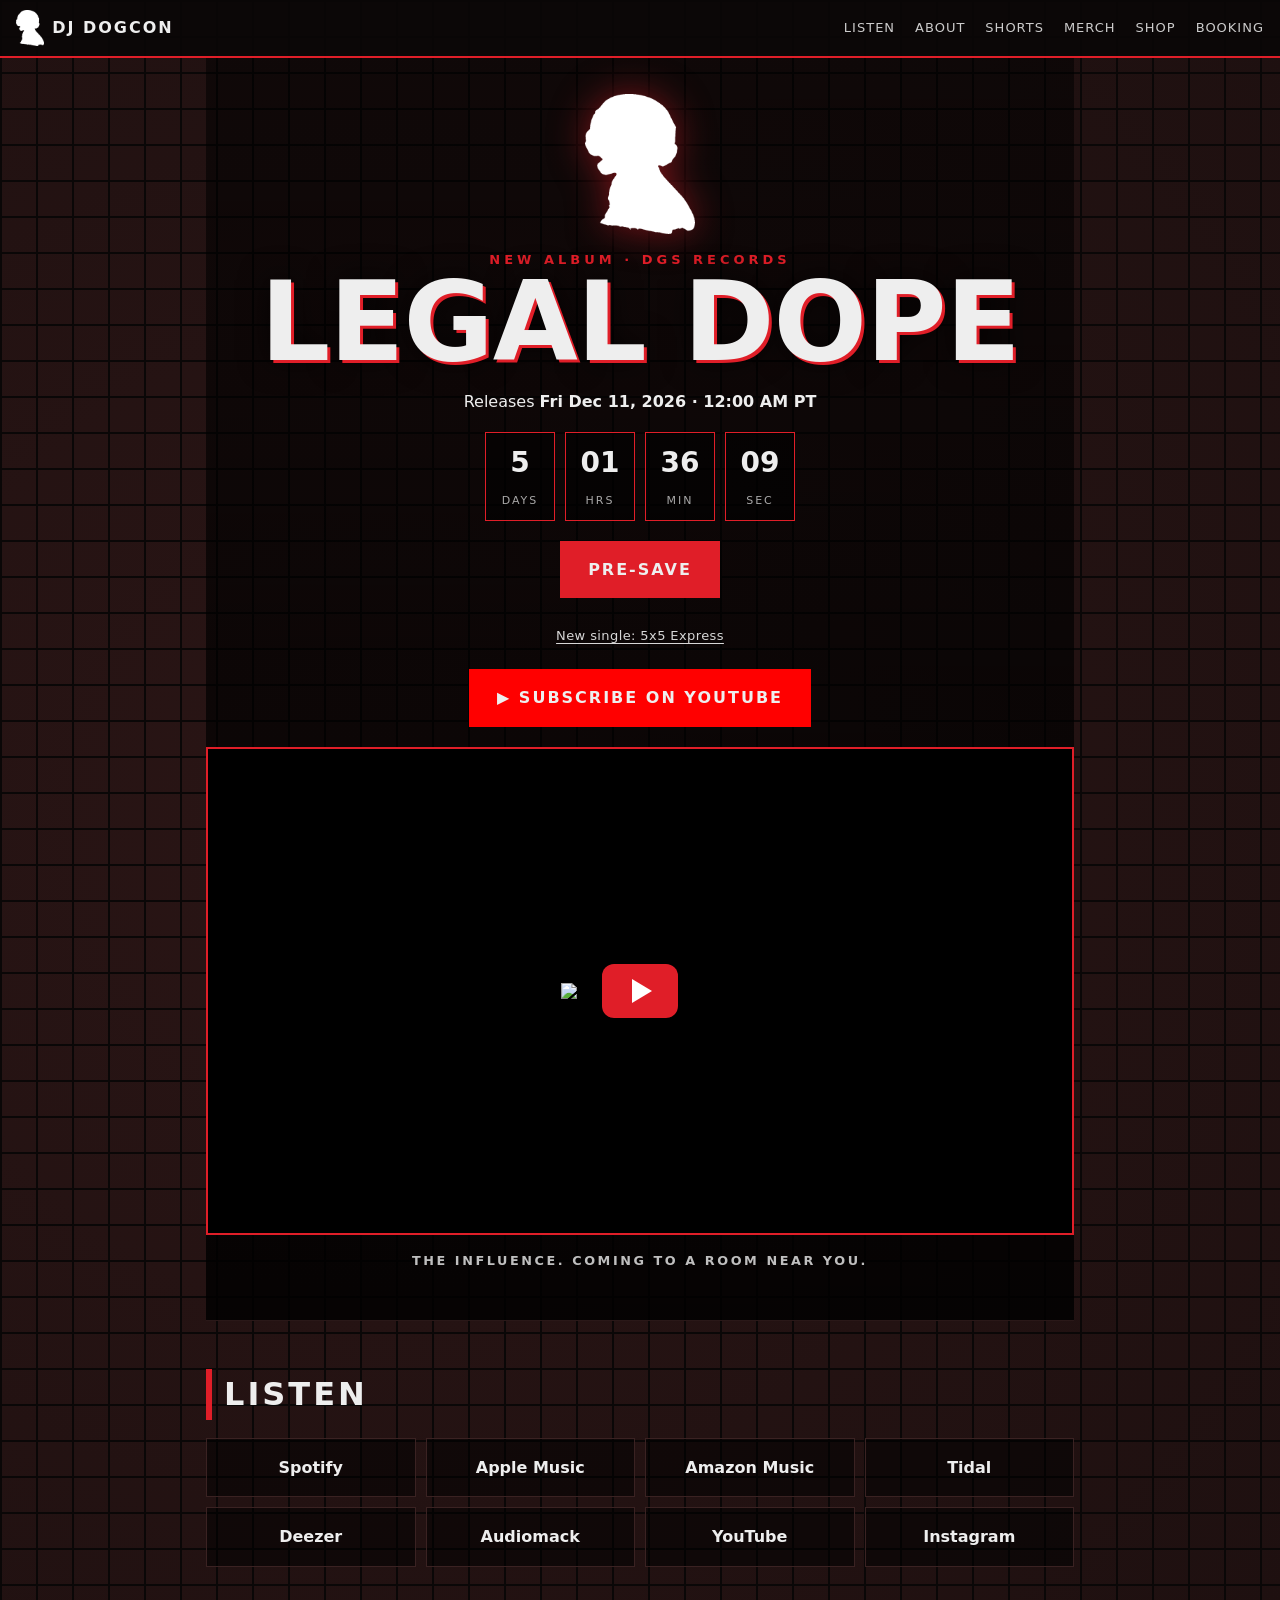
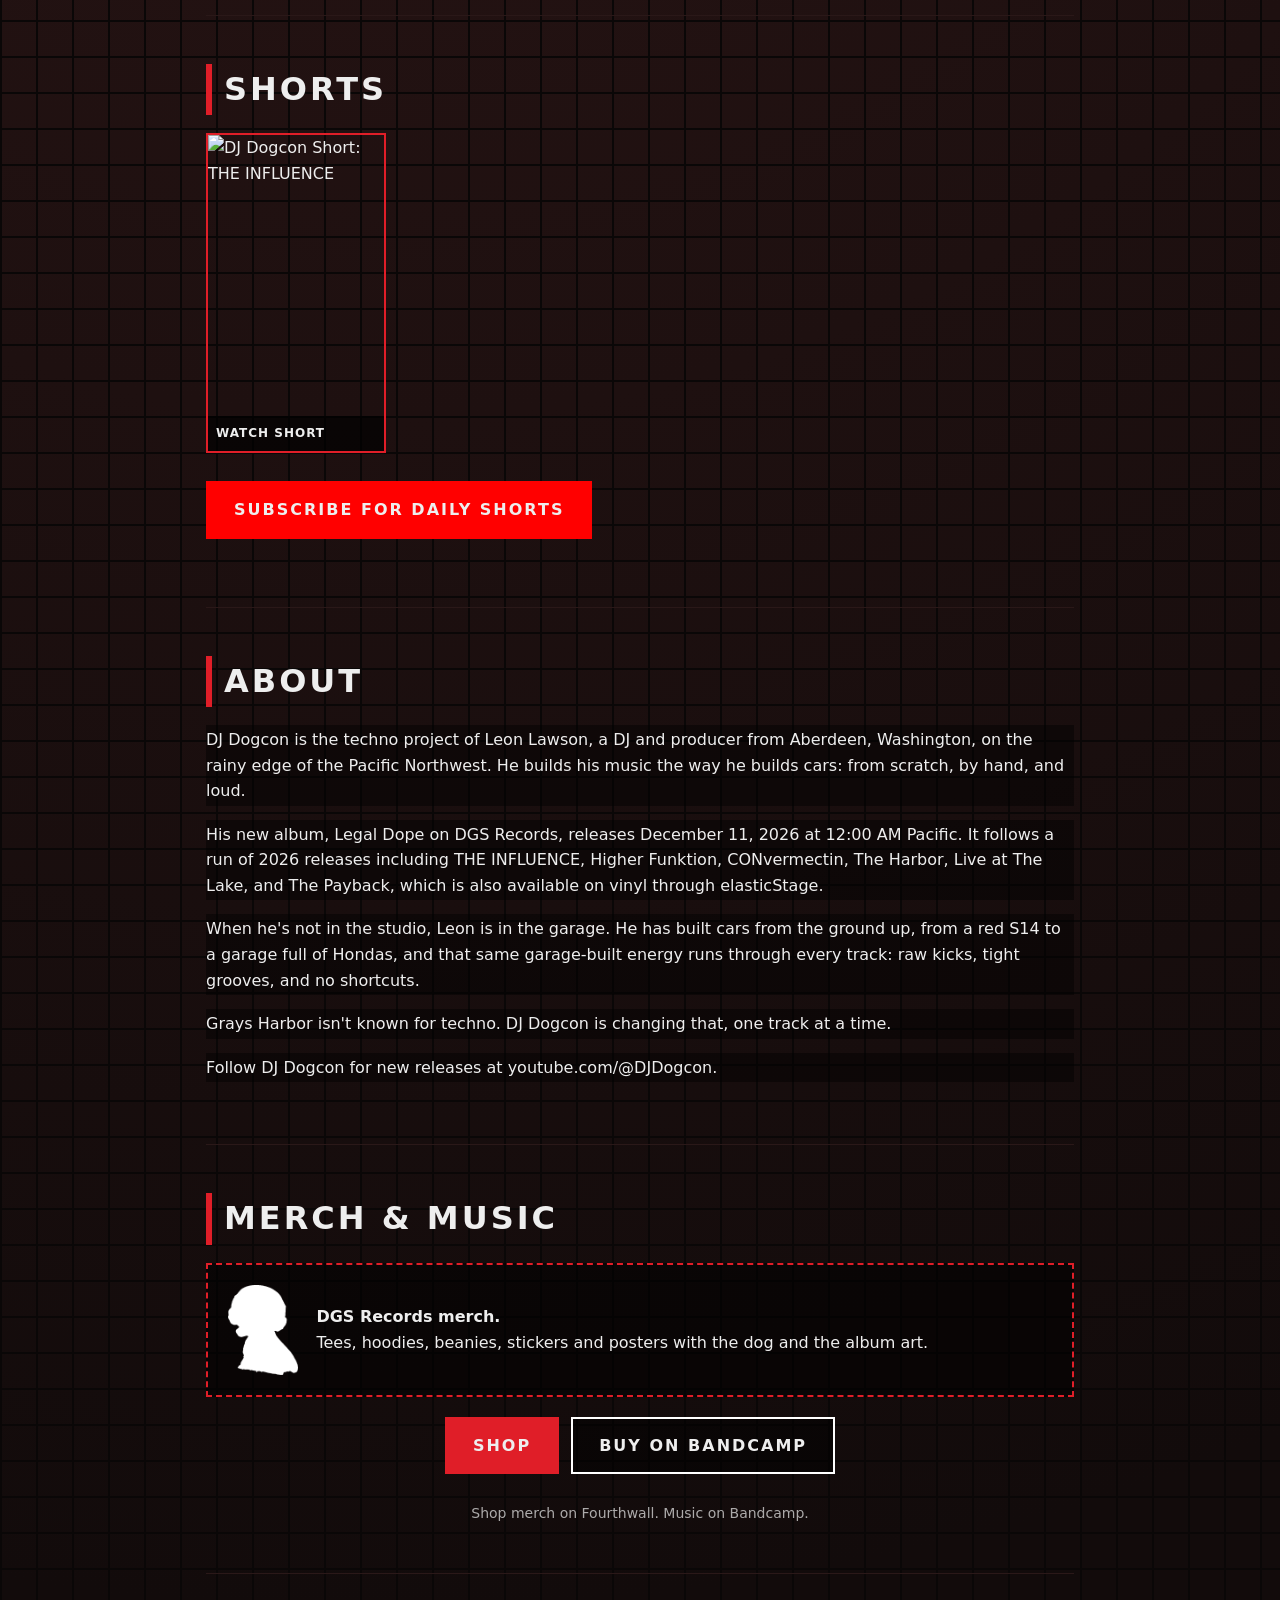
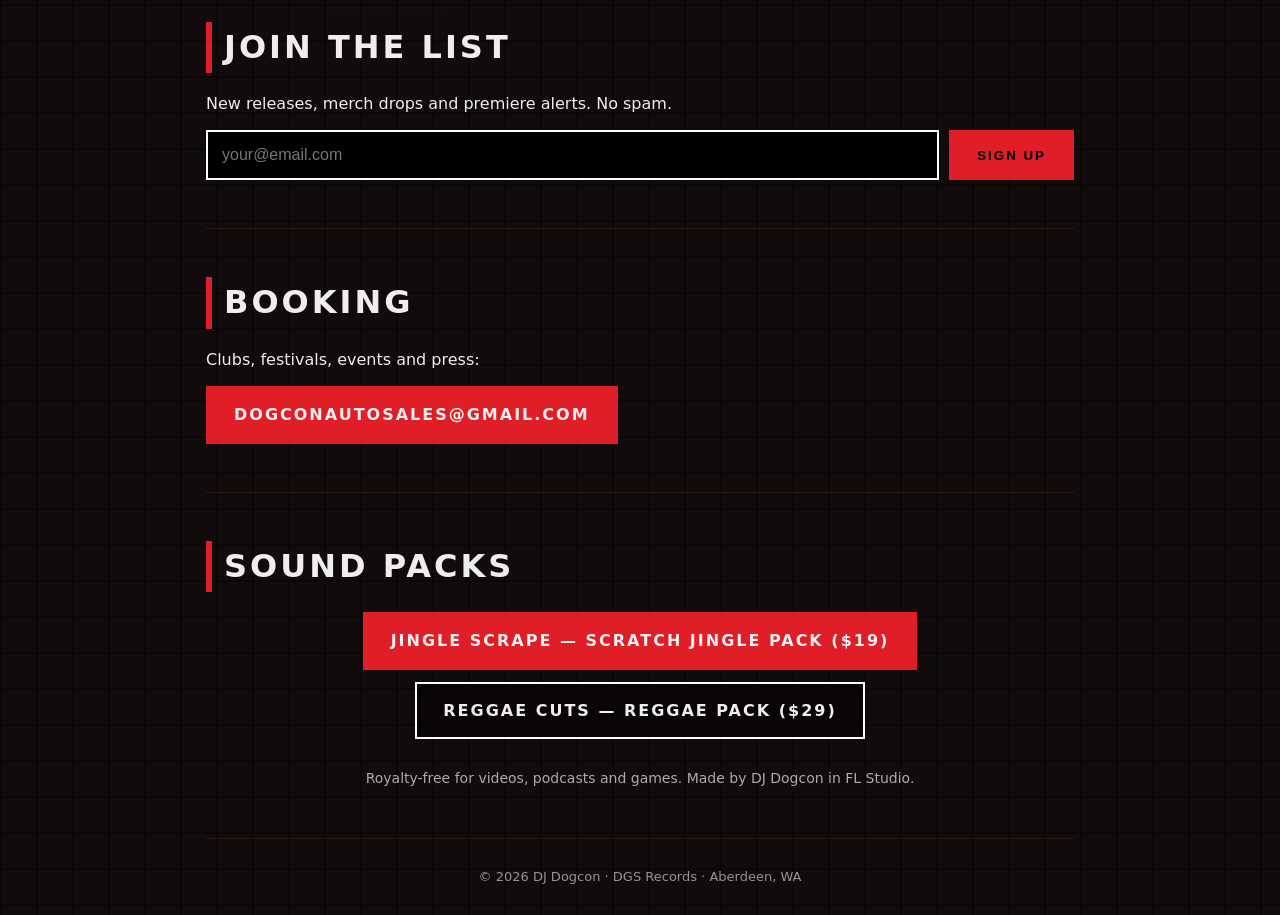
==== commit 98fcd4c3: "About: replace Oct 28 Influence premiere text with Legal Dope Dec 11" ====
--- a/index.html
+++ b/index.html
@@ -53,7 +53,7 @@
 <a class="short" href="https://youtube.com/shorts/qRKevPIapJg" target="_blank" rel="noopener"><img src="https://i.ytimg.com/vi/qRKevPIapJg/hqdefault.jpg" alt="DJ Dogcon Short: THE INFLUENCE" loading="lazy" width="180" height="320"><span>Watch Short</span></a>
 <!-- Add more Shorts: copy the <a class="short"> line above and swap the video ID -->
 </div><a class="btn yt" href="https://www.youtube.com/@DJDogcon?sub_confirmation=1" target="_blank" rel="noopener">Subscribe for daily Shorts</a></section>
-<section id="about"><h2>About</h2><div class="bio"><p>DJ Dogcon is the techno project of Leon Lawson, a DJ and producer from Aberdeen, Washington, on the rainy edge of the Pacific Northwest. He builds his music the way he builds cars: from scratch, by hand, and loud.</p><p>His new album, THE INFLUENCE, premieres on YouTube on October 28, 2026 at 7 PM PT. It is driving, dark, and built for big systems and late-night roads alike. It follows a run of 2026 releases including Higher Funktion, CONvermectin, The Harbor, Live at The Lake, and The Payback, which is also available on vinyl through elasticStage.</p><p>When he&#x27;s not in the studio, Leon is in the garage. He has built cars from the ground up, from a red S14 to a garage full of Hondas, and that same garage-built energy runs through every track: raw kicks, tight grooves, and no shortcuts.</p><p>Grays Harbor isn&#x27;t known for techno. DJ Dogcon is changing that, one track at a time.</p><p>Follow DJ Dogcon for new releases, and catch THE INFLUENCE premiere at youtube.com/@DJDogcon.</p></div></section>
+<section id="about"><h2>About</h2><div class="bio"><p>DJ Dogcon is the techno project of Leon Lawson, a DJ and producer from Aberdeen, Washington, on the rainy edge of the Pacific Northwest. He builds his music the way he builds cars: from scratch, by hand, and loud.</p><p>His new album, Legal Dope on DGS Records, releases December 11, 2026 at 12:00 AM Pacific. It follows a run of 2026 releases including THE INFLUENCE, Higher Funktion, CONvermectin, The Harbor, Live at The Lake, and The Payback, which is also available on vinyl through elasticStage.</p><p>When he&#x27;s not in the studio, Leon is in the garage. He has built cars from the ground up, from a red S14 to a garage full of Hondas, and that same garage-built energy runs through every track: raw kicks, tight grooves, and no shortcuts.</p><p>Grays Harbor isn&#x27;t known for techno. DJ Dogcon is changing that, one track at a time.</p><p>Follow DJ Dogcon for new releases at youtube.com/@DJDogcon.</p></div></section>
 <section id="merch"><h2>Merch &amp; Music</h2><div class="soon"><img src="assets/logo.png" alt="" width="90" height="103" loading="lazy"><p><strong>DGS Records merch.</strong><br>Tees, hoodies, beanies, stickers and posters with the dog and the album art.</p></div>
 <div class="btns">
 <a class="btn red" href="https://dj-dogcon-shop.fourthwall.com/" target="_blank" rel="noopener">Shop</a>
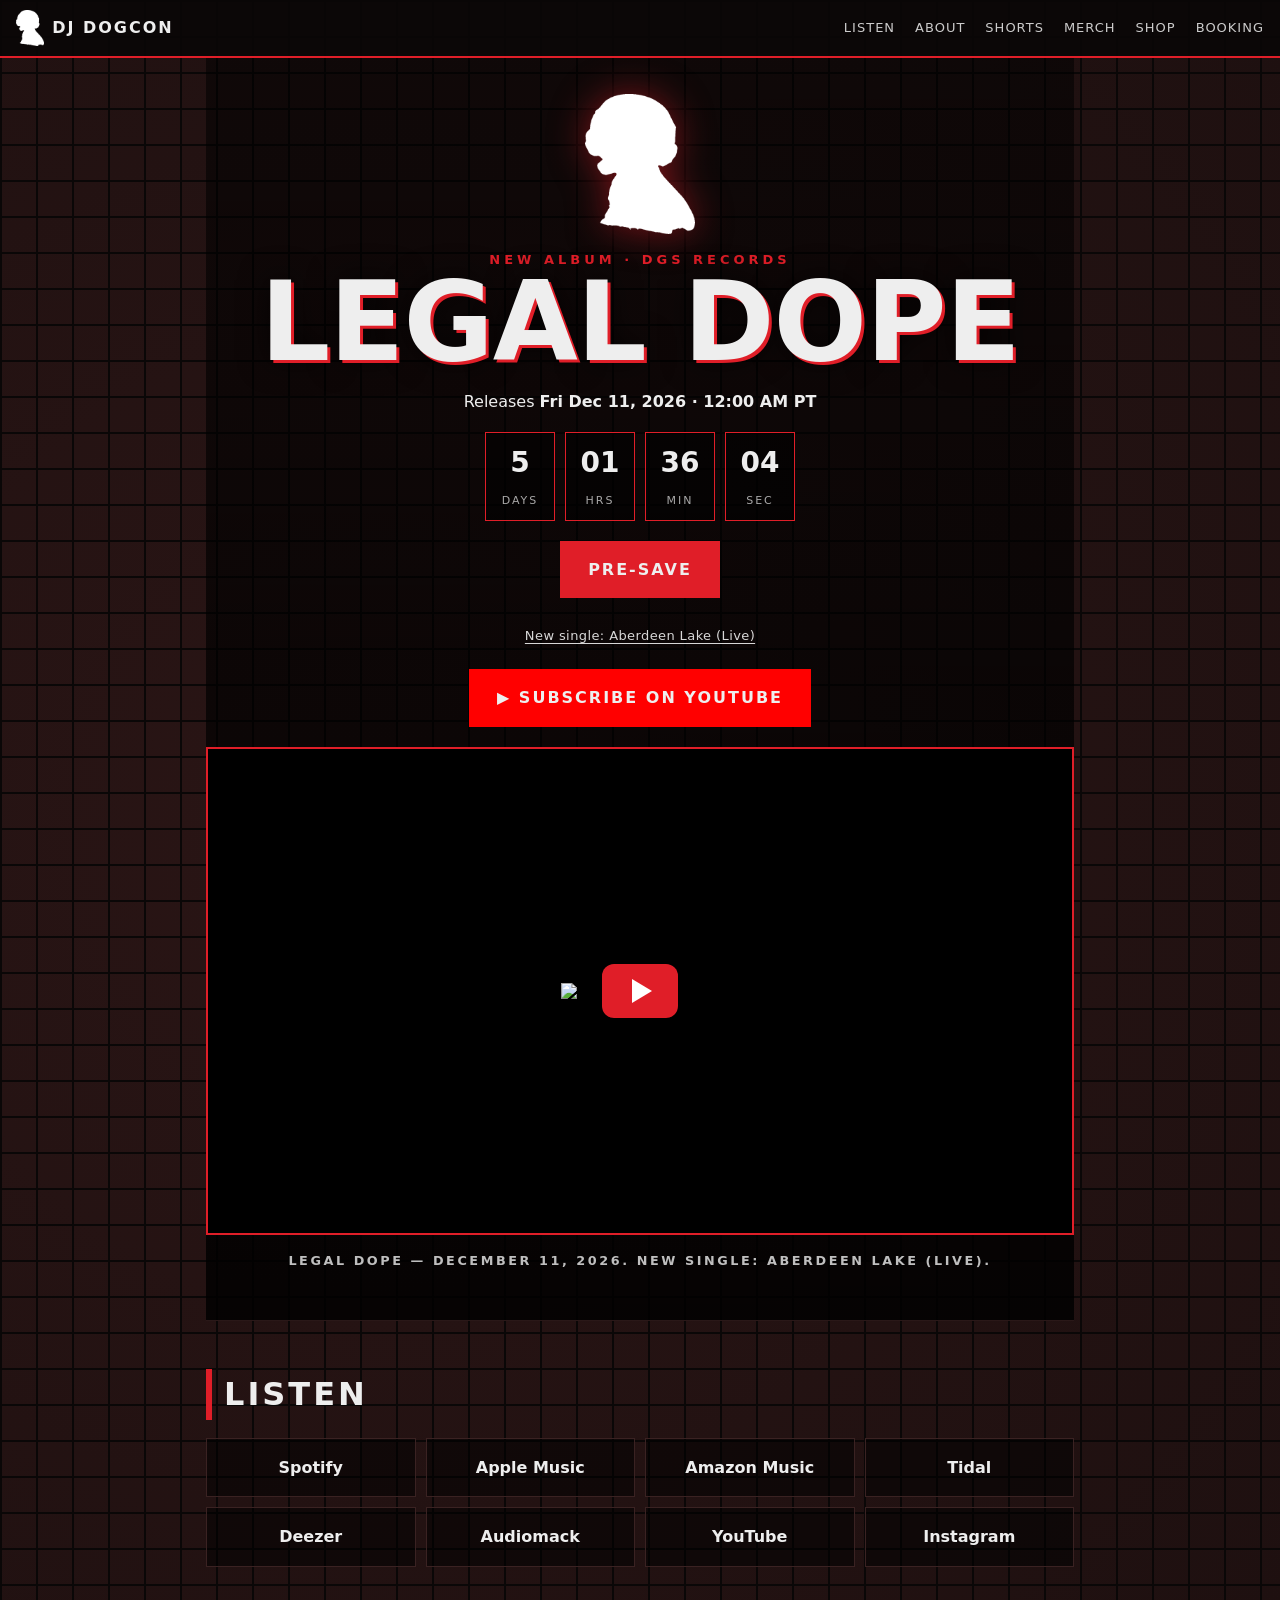
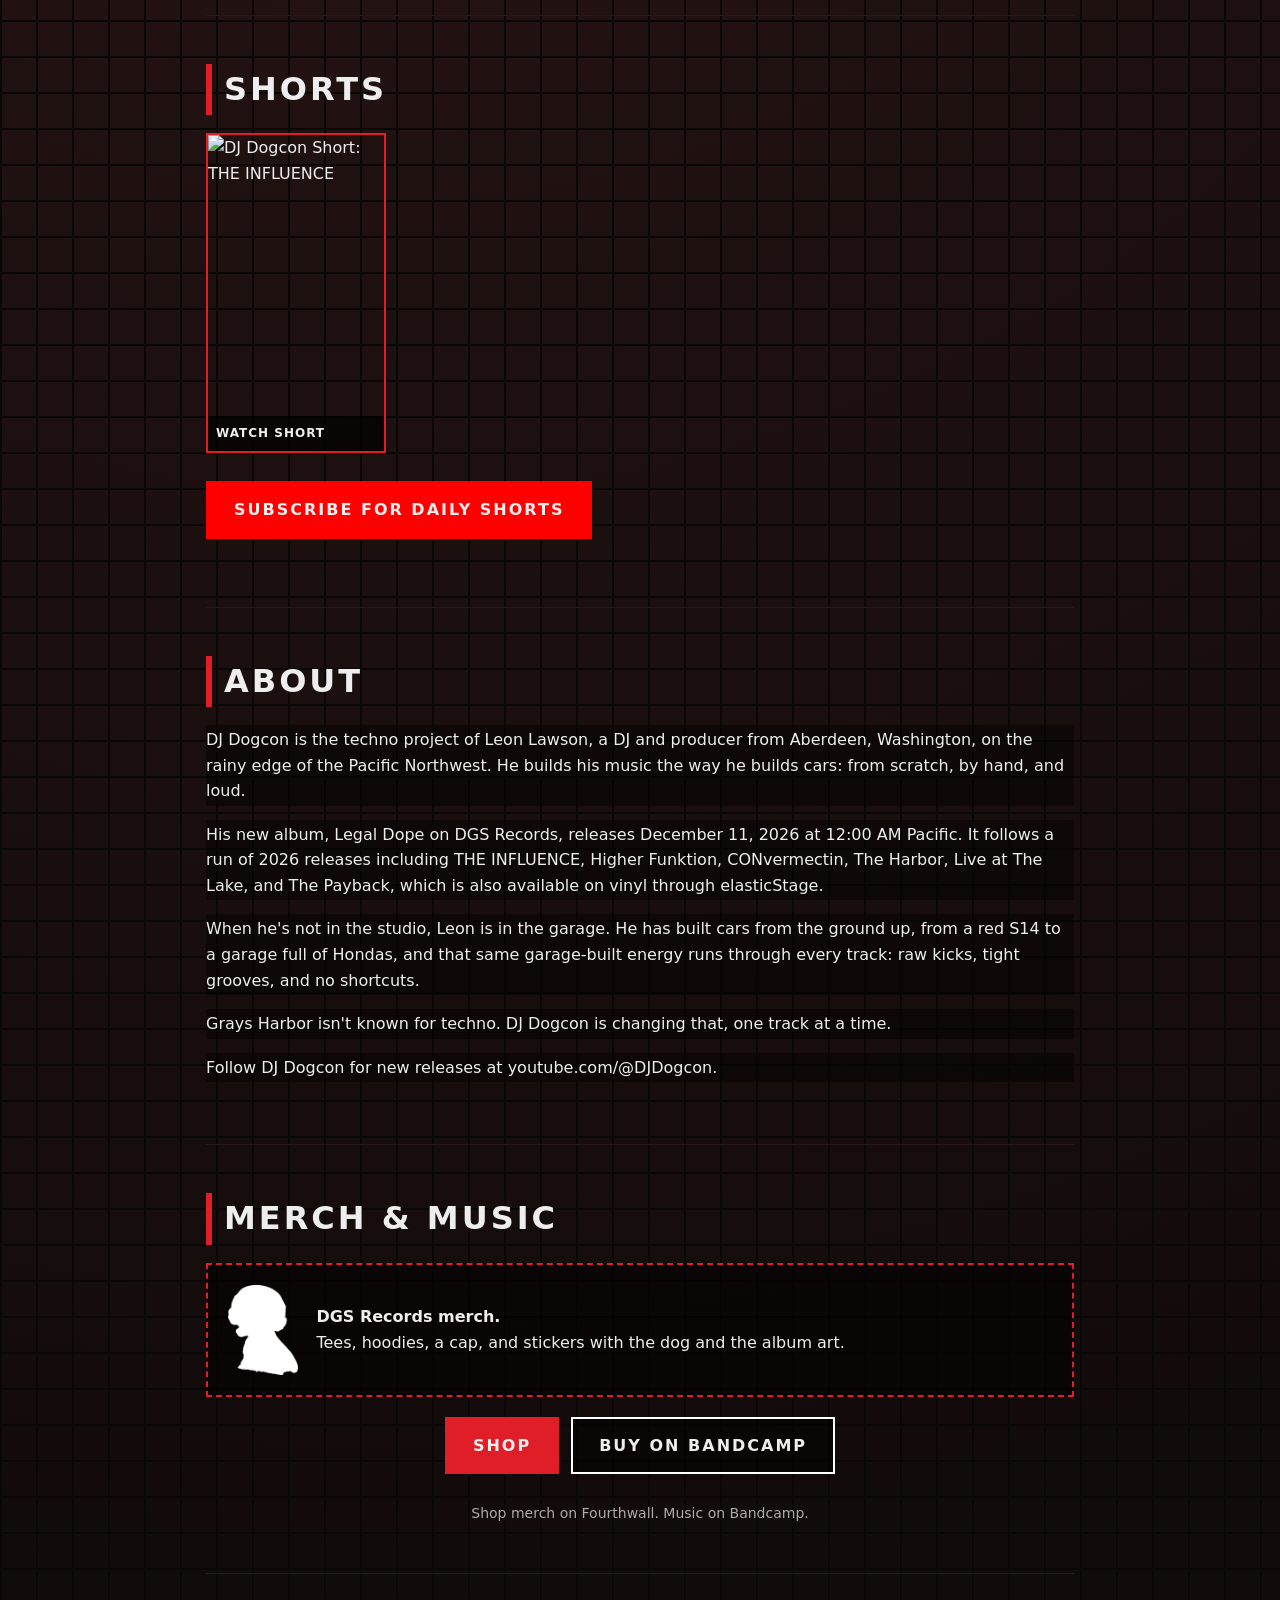
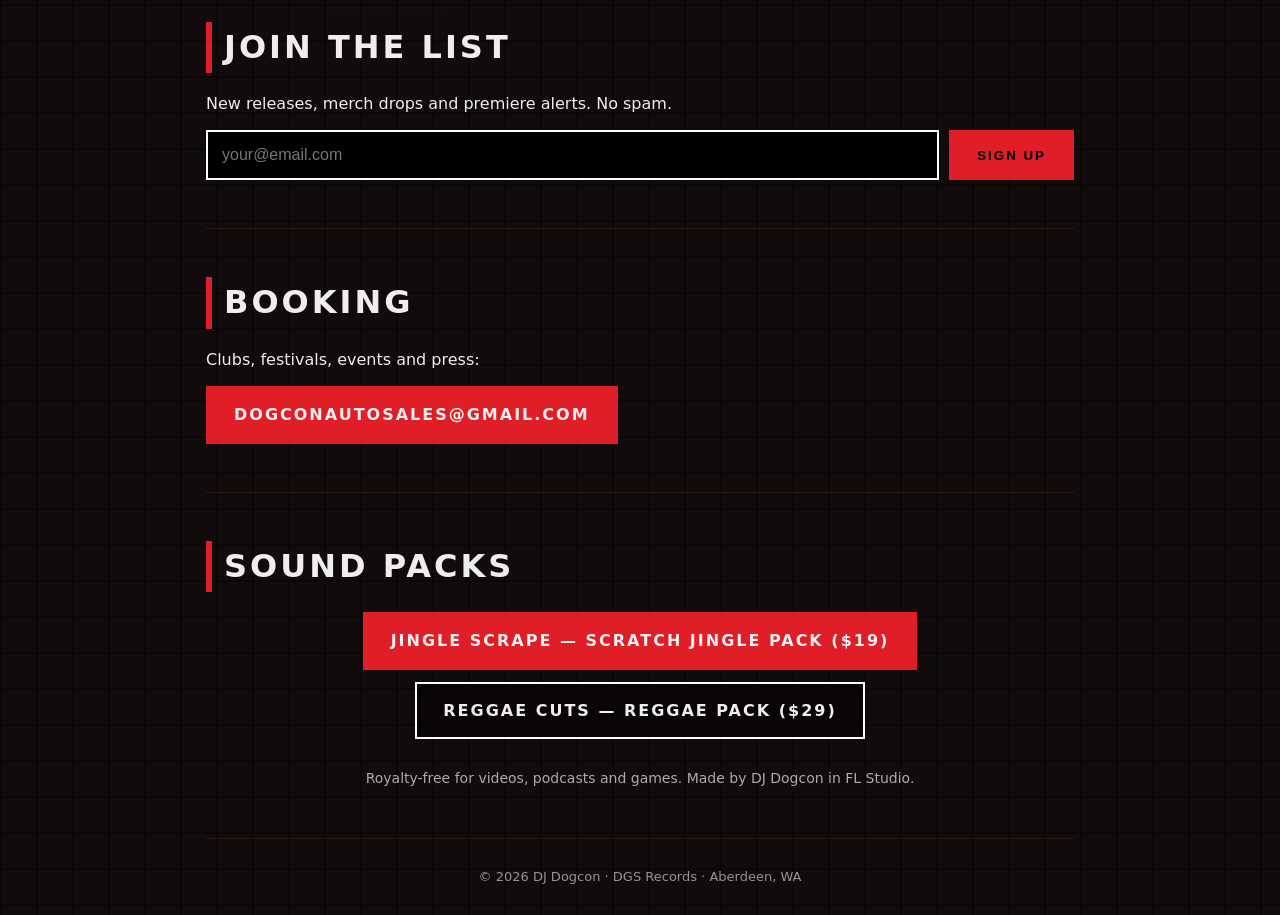
==== commit 7bac60fb: "Update homepage single, vision line, Apple Music, and merch copy. Point the new-single link at Aberd" ====
--- a/index.html
+++ b/index.html
@@ -34,14 +34,14 @@
 <p class="date">Releases <strong>Fri Dec 11, 2026 · 12:00 AM PT</strong></p>
 <div id="cd" class="cd" aria-live="polite"><div><b id="d">--</b><span>days</span></div><div><b id="h">--</b><span>hrs</span></div><div><b id="m">--</b><span>min</span></div><div><b id="s">--</b><span>sec</span></div></div>
 <div class="btns"><a class="btn red" id="release" href="https://distrokid.com/hyperfollow/djdogcon/legal-dope-2" target="_blank" rel="noopener">Pre-save</a></div>
-<p class="new-single"><a href="https://www.youtube.com/watch?v=KxVoFSVsR6Q" target="_blank" rel="noopener">New single: 5x5 Express</a></p>
+<p class="new-single"><a href="https://distrokid.com/hyperfollow/djdogcon/aberdeen-lake-live" target="_blank" rel="noopener">New single: Aberdeen Lake (Live)</a></p>
 <a class="btn yt" href="https://www.youtube.com/@DJDogcon?sub_confirmation=1" target="_blank" rel="noopener">▶ Subscribe on YouTube</a>
 <div class="video"><button id="yt" aria-label="Play THE INFLUENCE trailer"><img src="https://i.ytimg.com/vi/vwVBAgu9IuM/hqdefault.jpg" alt="THE INFLUENCE trailer" loading="lazy"><span class="play"></span></button></div>
-<p class="vision">THE INFLUENCE. Coming to a room near you.</p>
+<p class="vision">Legal Dope — December 11, 2026. New single: Aberdeen Lake (Live).</p>
 </section>
 <section id="listen"><h2>Listen</h2><div class="grid">
 <a href="https://open.spotify.com/artist/47vBdBppuowzfUwpLHa7eW" target="_blank" rel="noopener">Spotify</a>
-<a href="https://music.apple.com/us/search?term=DJ%20Dogcon" target="_blank" rel="noopener">Apple Music</a>
+<a href="https://music.apple.com/us/artist/dj-dogcon/1896540190" target="_blank" rel="noopener">Apple Music</a>
 <a href="https://music.amazon.com/artists/B0H19KYZ1B/dj-dogcon" target="_blank" rel="noopener">Amazon Music</a>
 <a href="https://tidal.com/artist/79355183" target="_blank" rel="noopener">Tidal</a>
 <a href="https://www.deezer.com/us/artist/390213041" target="_blank" rel="noopener">Deezer</a>
@@ -54,7 +54,7 @@
 <!-- Add more Shorts: copy the <a class="short"> line above and swap the video ID -->
 </div><a class="btn yt" href="https://www.youtube.com/@DJDogcon?sub_confirmation=1" target="_blank" rel="noopener">Subscribe for daily Shorts</a></section>
 <section id="about"><h2>About</h2><div class="bio"><p>DJ Dogcon is the techno project of Leon Lawson, a DJ and producer from Aberdeen, Washington, on the rainy edge of the Pacific Northwest. He builds his music the way he builds cars: from scratch, by hand, and loud.</p><p>His new album, Legal Dope on DGS Records, releases December 11, 2026 at 12:00 AM Pacific. It follows a run of 2026 releases including THE INFLUENCE, Higher Funktion, CONvermectin, The Harbor, Live at The Lake, and The Payback, which is also available on vinyl through elasticStage.</p><p>When he&#x27;s not in the studio, Leon is in the garage. He has built cars from the ground up, from a red S14 to a garage full of Hondas, and that same garage-built energy runs through every track: raw kicks, tight grooves, and no shortcuts.</p><p>Grays Harbor isn&#x27;t known for techno. DJ Dogcon is changing that, one track at a time.</p><p>Follow DJ Dogcon for new releases at youtube.com/@DJDogcon.</p></div></section>
-<section id="merch"><h2>Merch &amp; Music</h2><div class="soon"><img src="assets/logo.png" alt="" width="90" height="103" loading="lazy"><p><strong>DGS Records merch.</strong><br>Tees, hoodies, beanies, stickers and posters with the dog and the album art.</p></div>
+<section id="merch"><h2>Merch &amp; Music</h2><div class="soon"><img src="assets/logo.png" alt="" width="90" height="103" loading="lazy"><p><strong>DGS Records merch.</strong><br>Tees, hoodies, a cap, and stickers with the dog and the album art.</p></div>
 <div class="btns">
 <a class="btn red" href="https://dj-dogcon-shop.fourthwall.com/" target="_blank" rel="noopener">Shop</a>
 <a class="btn" data-cfg="bandcamp" href="#signup">Buy on Bandcamp</a>
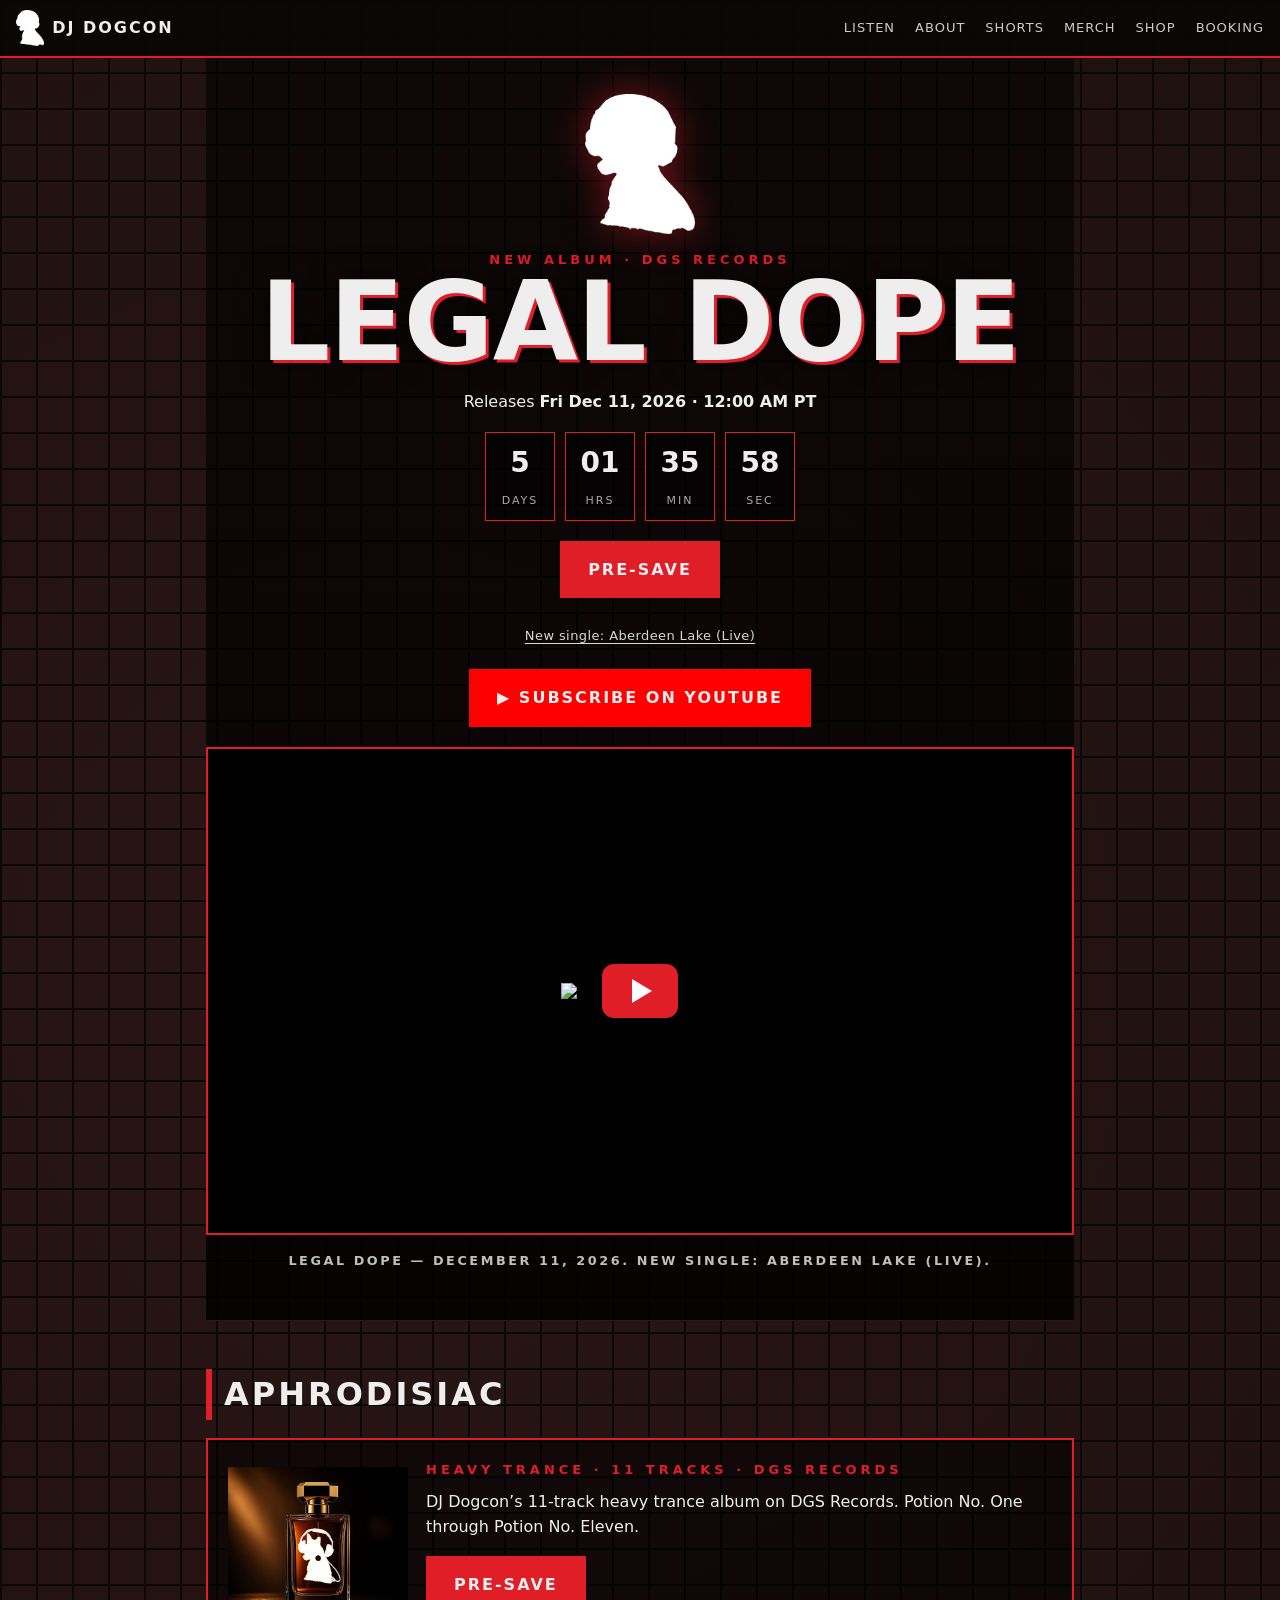
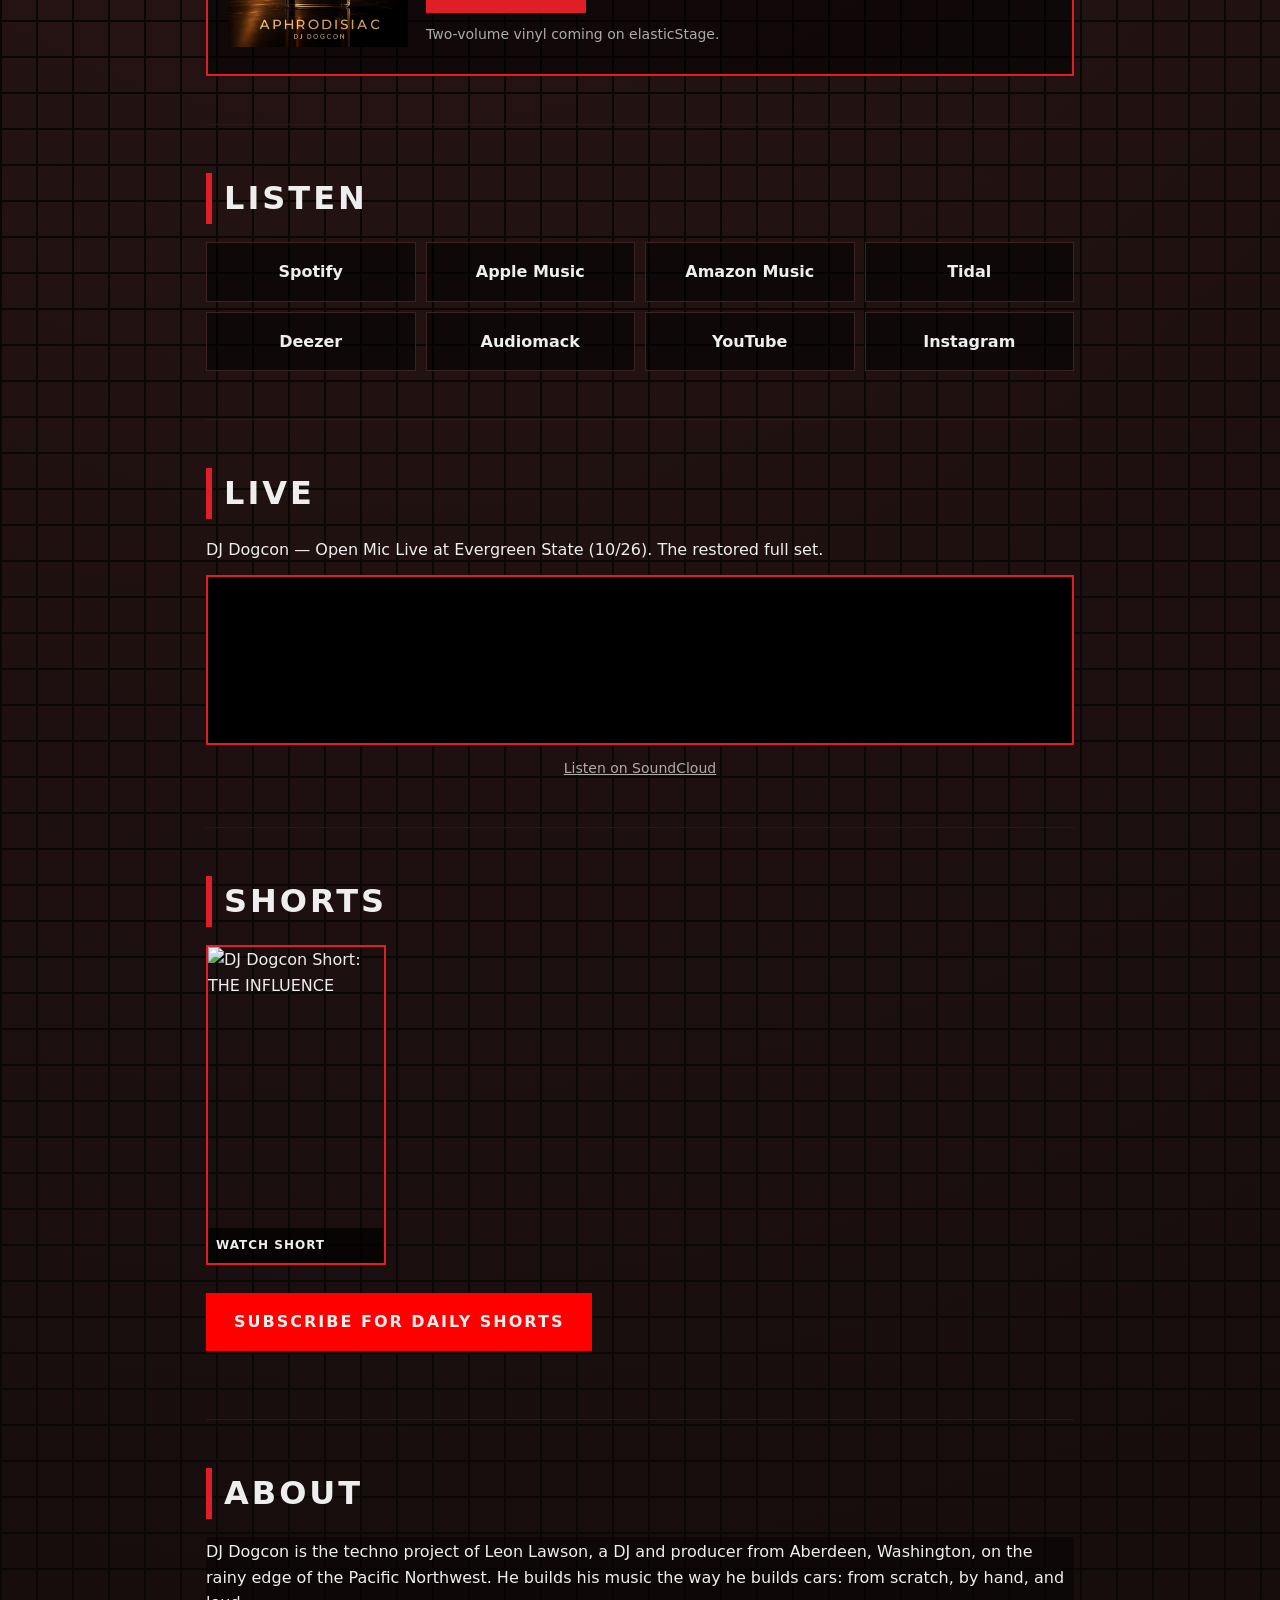
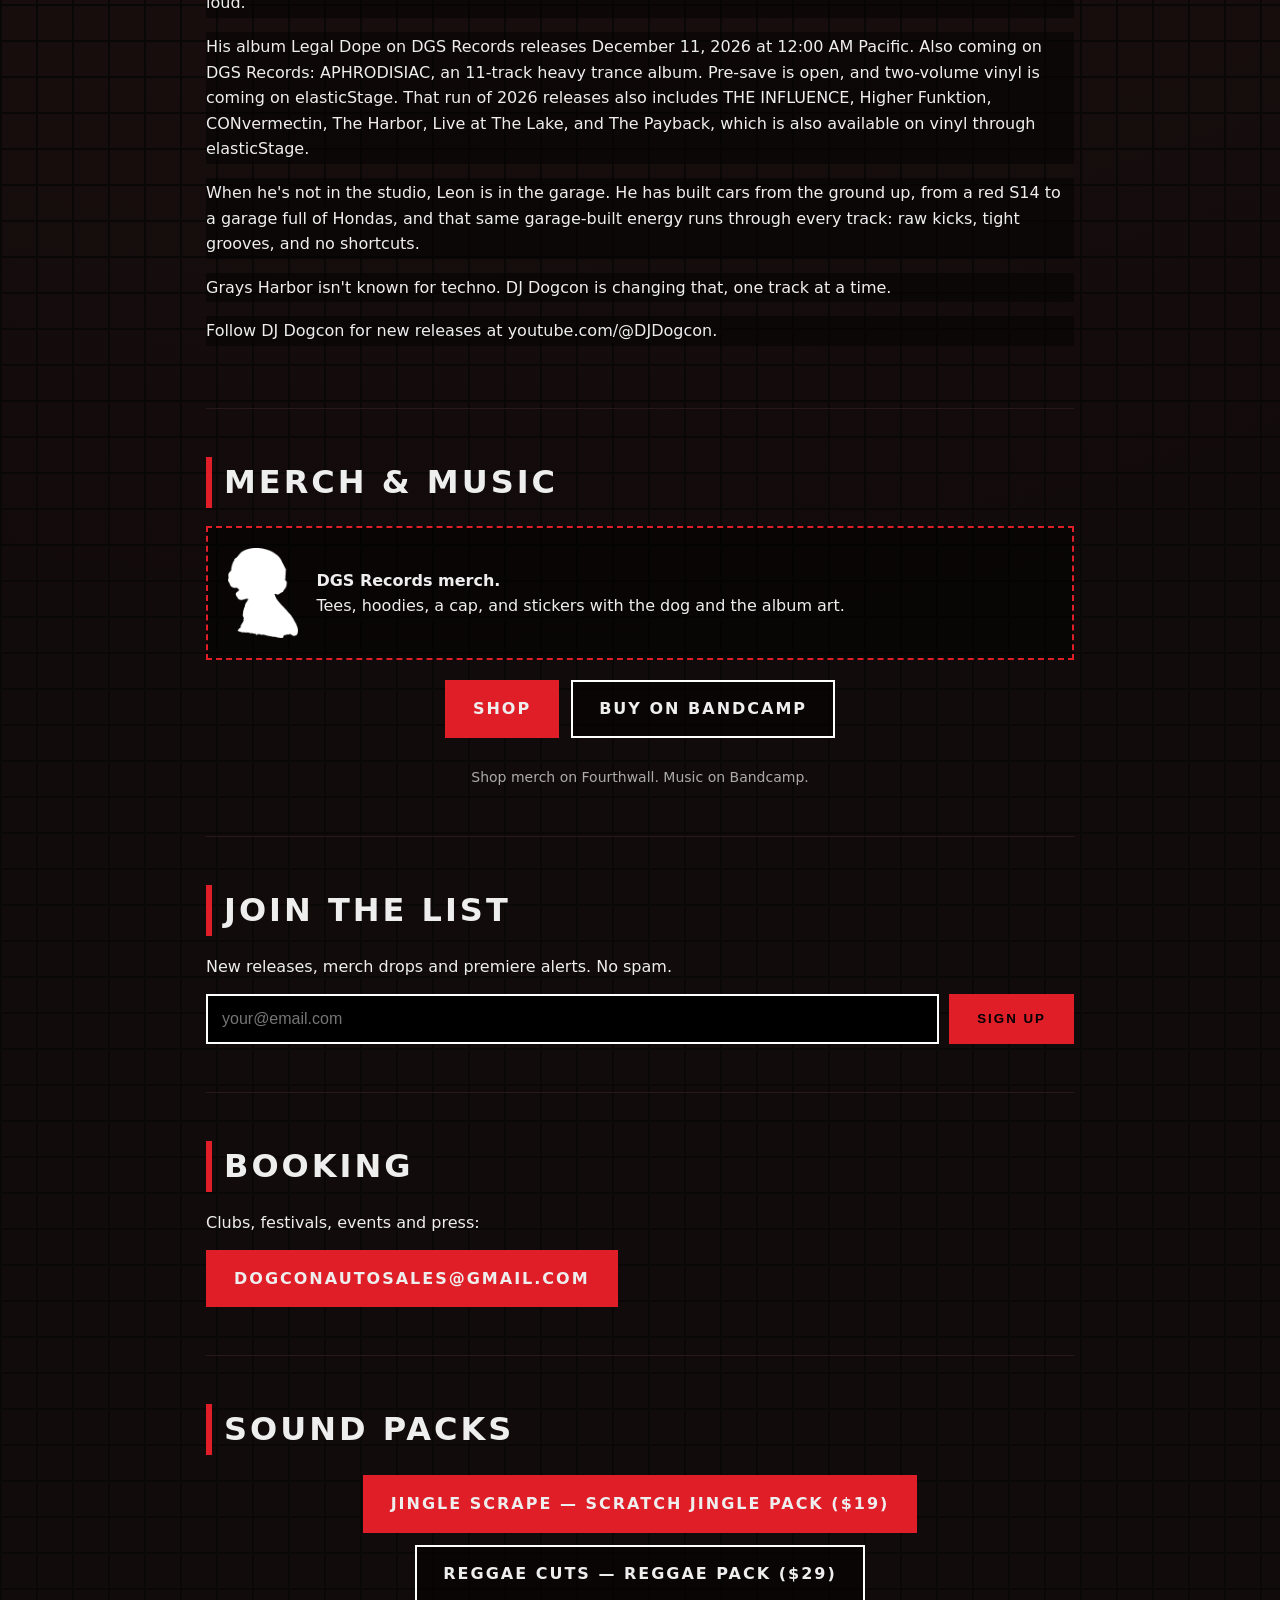
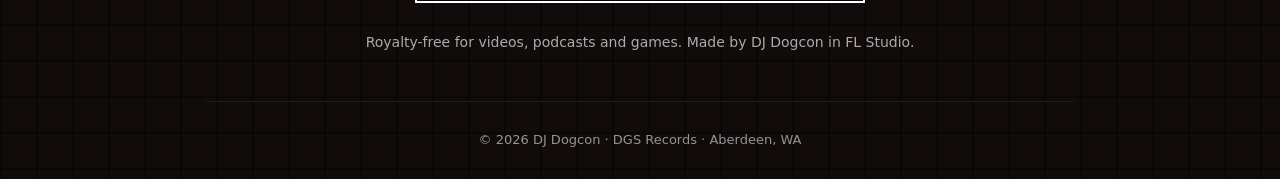
==== commit d6311b16: "Add APHRODISIAC and open-mic modules to the homepage (closes #9) Co-authored-by: dogcon-bot <dogcon-" ====
--- a/index.html
+++ b/index.html
@@ -39,6 +39,20 @@
 <div class="video"><button id="yt" aria-label="Play THE INFLUENCE trailer"><img src="https://i.ytimg.com/vi/vwVBAgu9IuM/hqdefault.jpg" alt="THE INFLUENCE trailer" loading="lazy"><span class="play"></span></button></div>
 <p class="vision">Legal Dope — December 11, 2026. New single: Aberdeen Lake (Live).</p>
 </section>
+<section id="aphrodisiac">
+  <h2>APHRODISIAC</h2>
+  <div class="album">
+    <img src="assets/aphrodisiac_cover_1200.jpg" width="180" height="180" alt="APHRODISIAC cover, DJ Dogcon on DGS Records" loading="lazy">
+    <div>
+      <p class="kicker">Heavy trance · 11 tracks · DGS Records</p>
+      <p>DJ Dogcon’s 11-track heavy trance album on DGS Records. Potion No. One through Potion No. Eleven.</p>
+      <div class="btns" style="justify-content:flex-start;margin:16px 0 10px">
+        <a class="btn red" href="https://distrokid.com/hyperfollow/djdogcon/aphrodisiac" target="_blank" rel="noopener">Pre-save</a>
+      </div>
+      <p class="note" style="text-align:left">Two-volume vinyl coming on elasticStage.</p>
+    </div>
+  </div>
+</section>
 <section id="listen"><h2>Listen</h2><div class="grid">
 <a href="https://open.spotify.com/artist/47vBdBppuowzfUwpLHa7eW" target="_blank" rel="noopener">Spotify</a>
 <a href="https://music.apple.com/us/artist/dj-dogcon/1896540190" target="_blank" rel="noopener">Apple Music</a>
@@ -49,11 +63,19 @@
 <a href="https://www.youtube.com/@DJDogcon" target="_blank" rel="noopener">YouTube</a>
 <a href="https://www.instagram.com/dogconleon/" target="_blank" rel="noopener">Instagram</a>
 </div></section>
+<section id="open-mic">
+  <h2>Live</h2>
+  <p>DJ Dogcon — Open Mic Live at Evergreen State (10/26). The restored full set.</p>
+  <div class="sc-embed">
+    <iframe title="DJ Dogcon - Open Mic Live at Evergreen State (10/26) on SoundCloud" width="100%" height="166" scrolling="no" frameborder="no" allow="autoplay" loading="lazy" src="https://w.soundcloud.com/player/?url=https%3A//soundcloud.com/dogconleon/dj-dogcon-open-mic-live-at&amp;color=%23e01e28&amp;auto_play=false&amp;hide_related=true&amp;show_comments=false&amp;show_user=true&amp;show_reposts=false&amp;show_teaser=false&amp;visual=false"></iframe>
+  </div>
+  <p class="note"><a href="https://soundcloud.com/dogconleon/dj-dogcon-open-mic-live-at" target="_blank" rel="noopener">Listen on SoundCloud</a></p>
+</section>
 <section id="shorts"><h2>Shorts</h2><div class="shorts">
 <a class="short" href="https://youtube.com/shorts/qRKevPIapJg" target="_blank" rel="noopener"><img src="https://i.ytimg.com/vi/qRKevPIapJg/hqdefault.jpg" alt="DJ Dogcon Short: THE INFLUENCE" loading="lazy" width="180" height="320"><span>Watch Short</span></a>
 <!-- Add more Shorts: copy the <a class="short"> line above and swap the video ID -->
 </div><a class="btn yt" href="https://www.youtube.com/@DJDogcon?sub_confirmation=1" target="_blank" rel="noopener">Subscribe for daily Shorts</a></section>
-<section id="about"><h2>About</h2><div class="bio"><p>DJ Dogcon is the techno project of Leon Lawson, a DJ and producer from Aberdeen, Washington, on the rainy edge of the Pacific Northwest. He builds his music the way he builds cars: from scratch, by hand, and loud.</p><p>His new album, Legal Dope on DGS Records, releases December 11, 2026 at 12:00 AM Pacific. It follows a run of 2026 releases including THE INFLUENCE, Higher Funktion, CONvermectin, The Harbor, Live at The Lake, and The Payback, which is also available on vinyl through elasticStage.</p><p>When he&#x27;s not in the studio, Leon is in the garage. He has built cars from the ground up, from a red S14 to a garage full of Hondas, and that same garage-built energy runs through every track: raw kicks, tight grooves, and no shortcuts.</p><p>Grays Harbor isn&#x27;t known for techno. DJ Dogcon is changing that, one track at a time.</p><p>Follow DJ Dogcon for new releases at youtube.com/@DJDogcon.</p></div></section>
+<section id="about"><h2>About</h2><div class="bio"><p>DJ Dogcon is the techno project of Leon Lawson, a DJ and producer from Aberdeen, Washington, on the rainy edge of the Pacific Northwest. He builds his music the way he builds cars: from scratch, by hand, and loud.</p><p>His album Legal Dope on DGS Records releases December 11, 2026 at 12:00 AM Pacific. Also coming on DGS Records: APHRODISIAC, an 11-track heavy trance album. Pre-save is open, and two-volume vinyl is coming on elasticStage. That run of 2026 releases also includes THE INFLUENCE, Higher Funktion, CONvermectin, The Harbor, Live at The Lake, and The Payback, which is also available on vinyl through elasticStage.</p><p>When he&#x27;s not in the studio, Leon is in the garage. He has built cars from the ground up, from a red S14 to a garage full of Hondas, and that same garage-built energy runs through every track: raw kicks, tight grooves, and no shortcuts.</p><p>Grays Harbor isn&#x27;t known for techno. DJ Dogcon is changing that, one track at a time.</p><p>Follow DJ Dogcon for new releases at youtube.com/@DJDogcon.</p></div></section>
 <section id="merch"><h2>Merch &amp; Music</h2><div class="soon"><img src="assets/logo.png" alt="" width="90" height="103" loading="lazy"><p><strong>DGS Records merch.</strong><br>Tees, hoodies, a cap, and stickers with the dog and the album art.</p></div>
 <div class="btns">
 <a class="btn red" href="https://dj-dogcon-shop.fourthwall.com/" target="_blank" rel="noopener">Shop</a>
--- a/style.css
+++ b/style.css
@@ -53,3 +53,10 @@
 .new-single{text-align:center;margin:0 0 22px;font-size:13px;letter-spacing:.4px}
 .new-single a{text-decoration:underline;text-underline-offset:3px;opacity:.9}
 .new-single a:hover{color:var(--red)}
+/* Append to djdogcon.com/style.css. Uses existing color tokens only. */
+.album{display:flex;align-items:center;gap:18px;background:rgba(0,0,0,.55);border:2px solid var(--red);padding:20px}
+.album img{width:180px;height:180px;object-fit:cover;flex:0 0 180px}
+.album p{margin:0 0 8px}
+.sc-embed{margin:12px 0;border:2px solid var(--red);background:#000}
+.sc-embed iframe{display:block;width:100%}
+@media(max-width:560px){.album{flex-direction:column;align-items:flex-start}.album img{width:100%;height:auto;flex:none}}
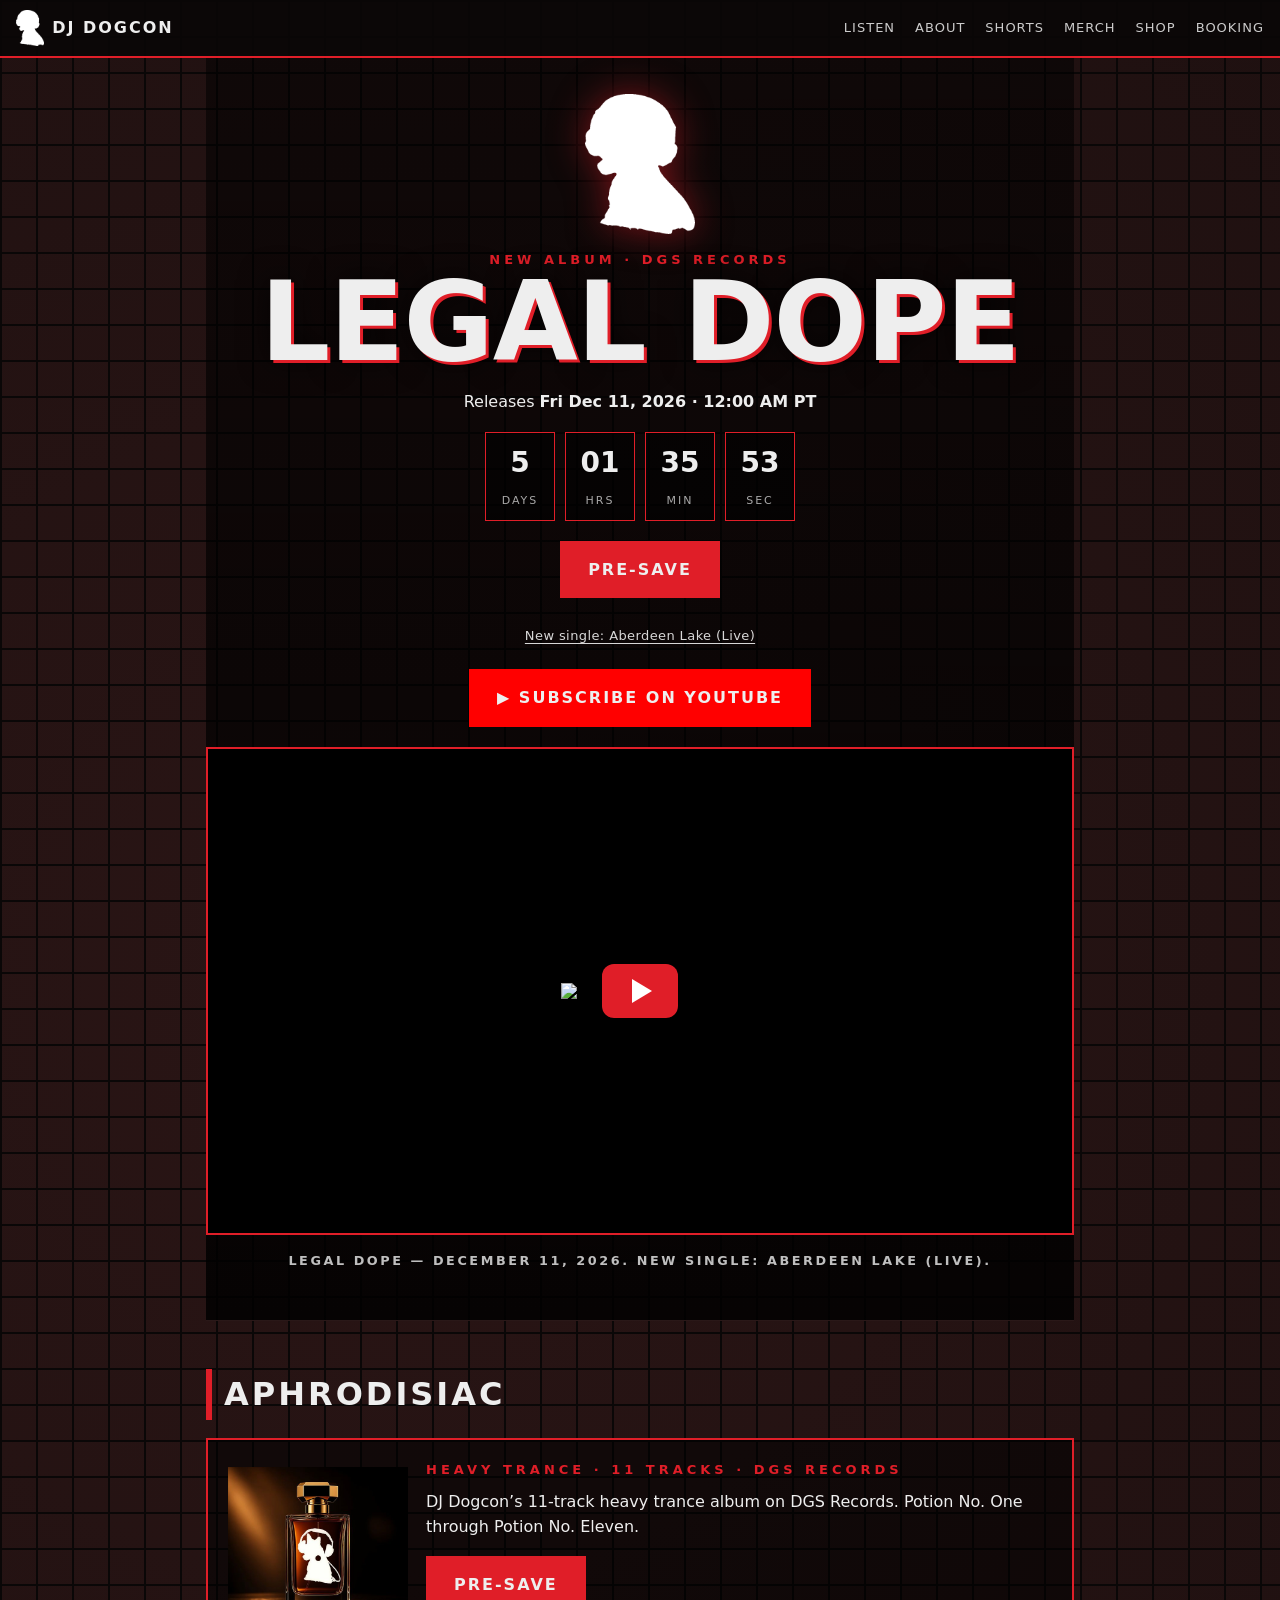
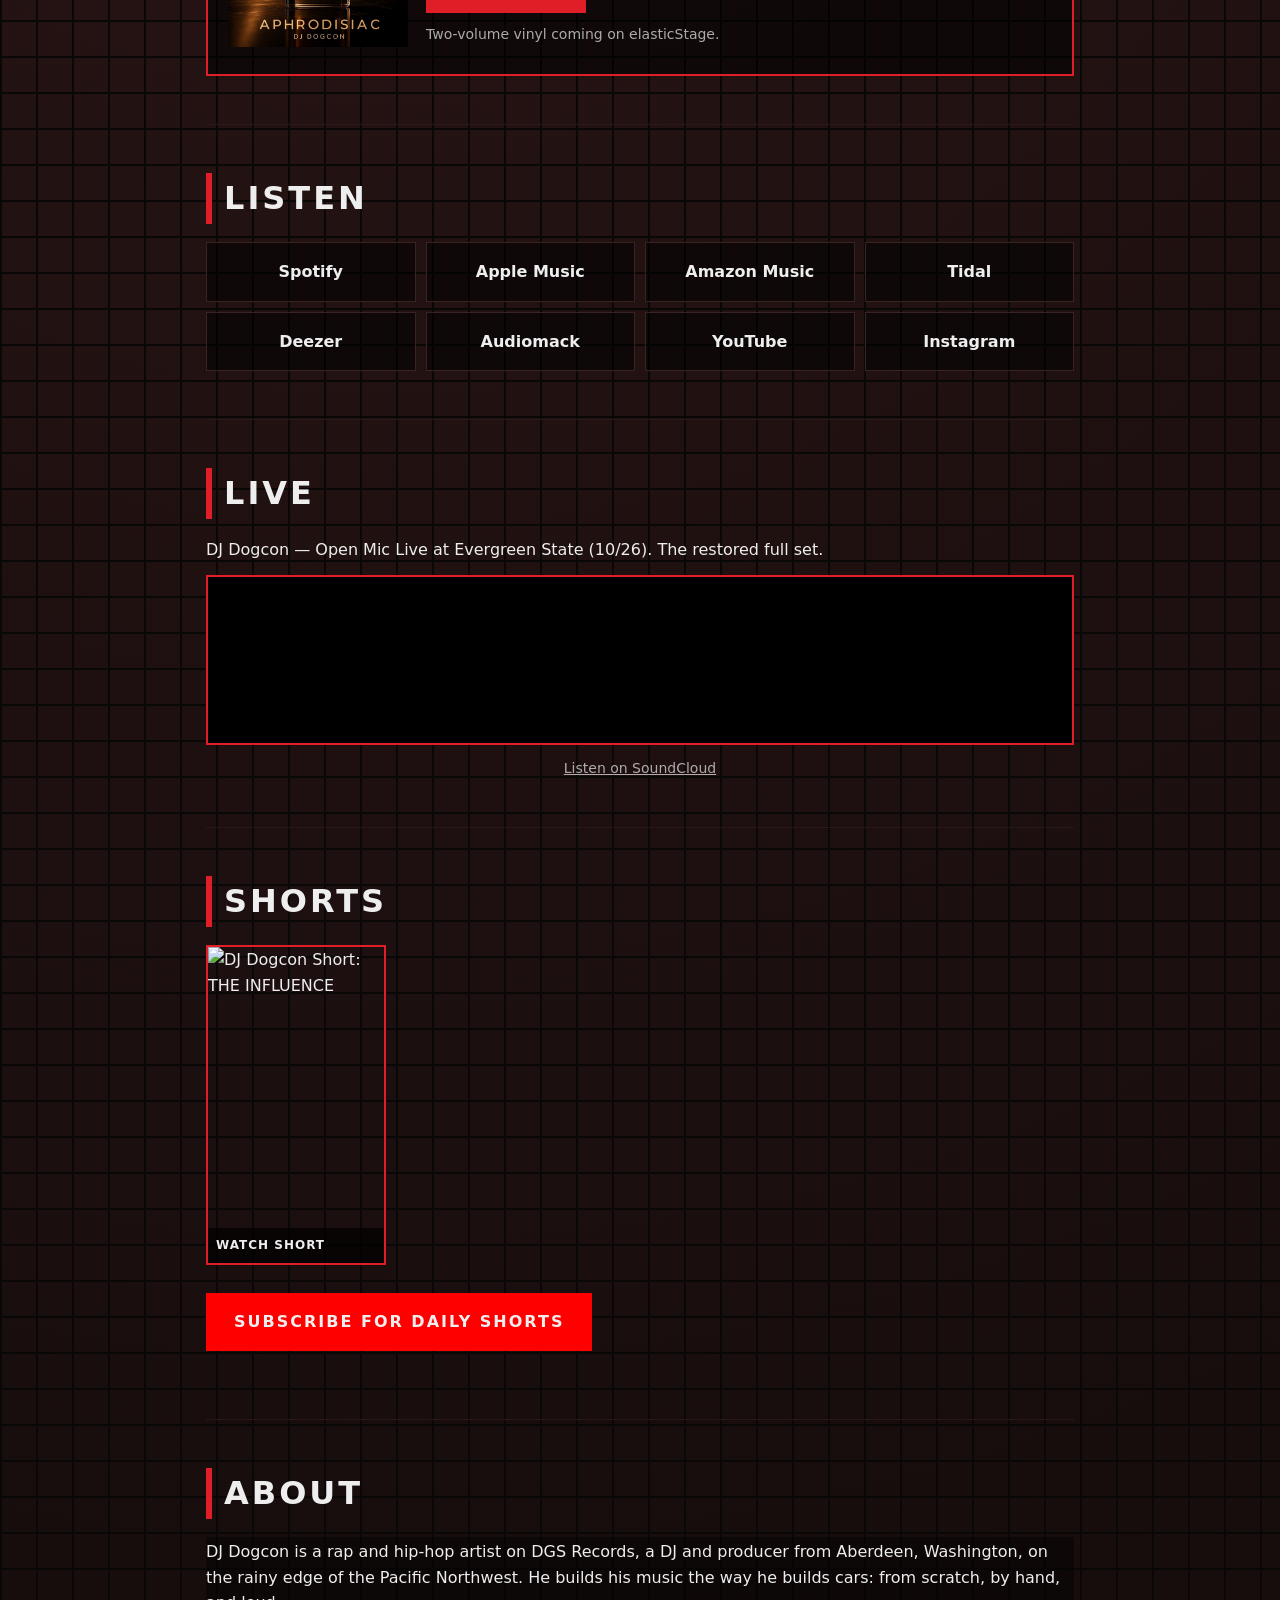
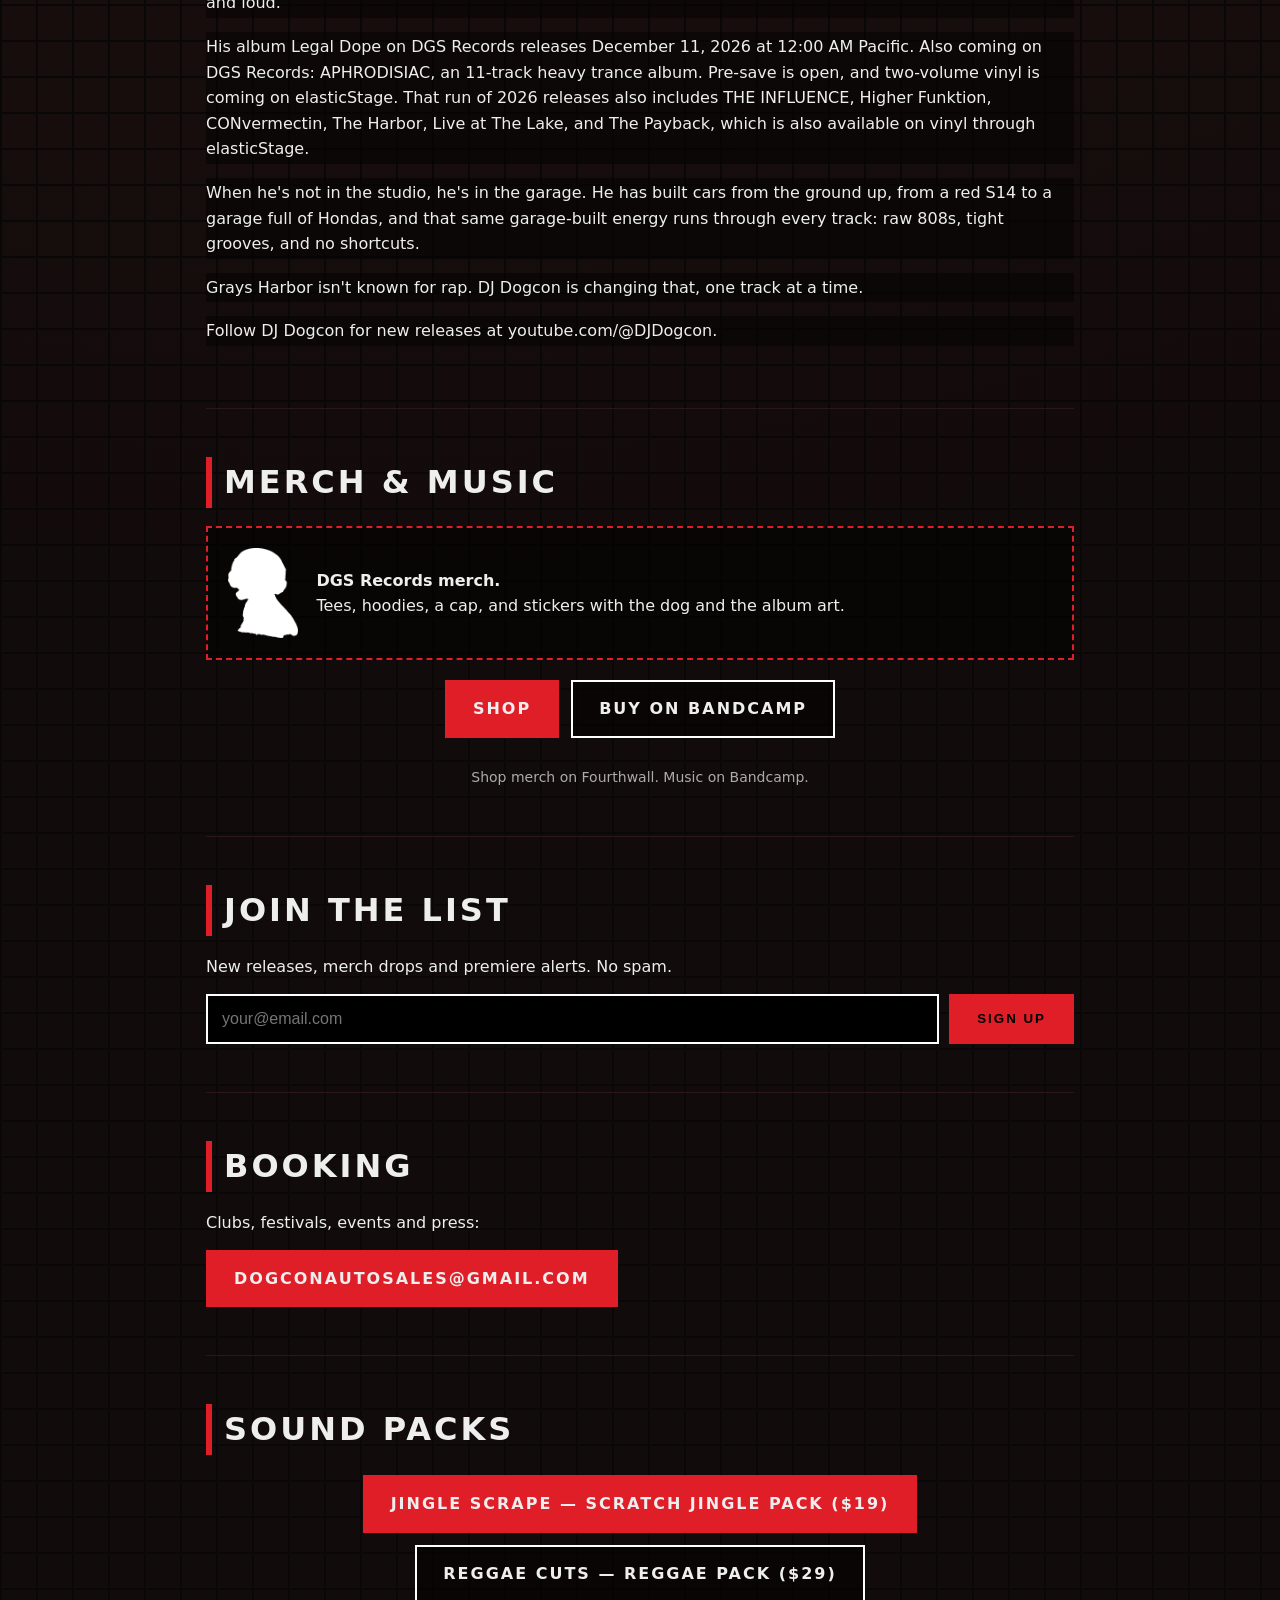
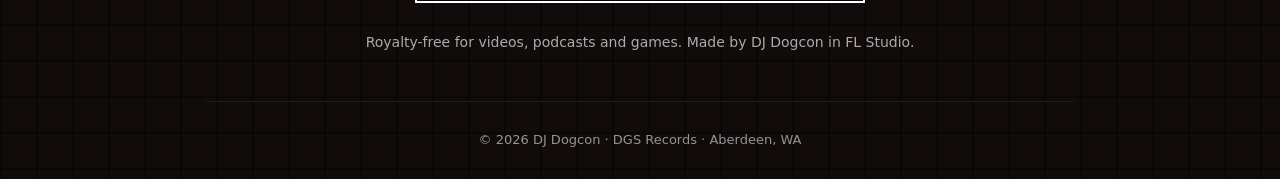
==== commit 01108fcc: "Update site to rap/hip-hop, remove real name Co-authored-by: dogcon-bot <dogcon-bot@users.noreply.gi" ====
--- a/index.html
+++ b/index.html
@@ -1,8 +1,8 @@
 <!doctype html>
 <html lang="en"><head>
 <meta charset="utf-8"><meta name="viewport" content="width=device-width,initial-scale=1">
-<title>DJ Dogcon | Techno Producer from Aberdeen, WA · Legal Dope</title>
-<meta name="description" content="DJ Dogcon is a techno DJ and producer from Aberdeen, Grays Harbor, Washington. New album Legal Dope on DGS Records releases December 11, 2026 at 12:00 AM Pacific. Pre-save, subscribe and shop DGS Records merch.">
+<title>DJ Dogcon | Rap and Hip-Hop Artist from Aberdeen, WA · Legal Dope</title>
+<meta name="description" content="DJ Dogcon is a rap and hip-hop artist from Aberdeen, Grays Harbor, Washington. New album Legal Dope on DGS Records releases December 11, 2026 at 12:00 AM Pacific. Pre-save, subscribe and shop DGS Records merch.">
 <link rel="canonical" href="https://djdogcon.com/">
 <meta name="theme-color" content="#0e0a0a">
 <link rel="icon" type="image/png" href="assets/favicon.png"><link rel="apple-touch-icon" href="assets/apple-touch-icon.png">
@@ -13,9 +13,9 @@
 <meta name="twitter:description" content="New album Legal Dope releases December 11, 2026 at 12:00 AM Pacific. Pre-save now."><meta name="twitter:image" content="https://djdogcon.com/assets/og.jpg">
 <script type="application/ld+json">
 {"@context":"https://schema.org","@graph":[
-{"@type":"MusicGroup","@id":"https://djdogcon.com/#artist","name":"DJ Dogcon","url":"https://djdogcon.com/","genre":["Techno"],"logo":"https://djdogcon.com/assets/logo.png","image":"https://djdogcon.com/assets/og.jpg","foundingLocation":{"@type":"Place","name":"Aberdeen, Grays Harbor, Washington, USA"},"member":{"@type":"Person","name":"Leon Lawson"},
+{"@type":"MusicGroup","@id":"https://djdogcon.com/#artist","name":"DJ Dogcon","url":"https://djdogcon.com/","genre":["Hip-Hop","Rap"],"logo":"https://djdogcon.com/assets/logo.png","image":"https://djdogcon.com/assets/og.jpg","foundingLocation":{"@type":"Place","name":"Aberdeen, Grays Harbor, Washington, USA"},
 "sameAs":["https://open.spotify.com/artist/47vBdBppuowzfUwpLHa7eW","https://music.amazon.com/artists/B0H19KYZ1B/dj-dogcon","https://tidal.com/artist/79355183","https://www.deezer.com/us/artist/390213041","https://audiomack.com/djdogcon","https://www.youtube.com/@DJDogcon","https://www.instagram.com/dogconleon/"]},
-{"@type":"MusicAlbum","@id":"https://djdogcon.com/#legal-dope","name":"Legal Dope","byArtist":{"@id":"https://djdogcon.com/#artist"},"genre":"Techno","datePublished":"2026-12-11","recordLabel":{"@type":"Organization","name":"DGS Records"},"albumProductionType":"https://schema.org/StudioAlbum","url":"https://distrokid.com/hyperfollow/djdogcon/legal-dope-2","image":"https://djdogcon.com/assets/og.jpg"}
+{"@type":"MusicAlbum","@id":"https://djdogcon.com/#legal-dope","name":"Legal Dope","byArtist":{"@id":"https://djdogcon.com/#artist"},"genre":["Hip-Hop","Rap"],"datePublished":"2026-12-11","recordLabel":{"@type":"Organization","name":"DGS Records"},"albumProductionType":"https://schema.org/StudioAlbum","url":"https://distrokid.com/hyperfollow/djdogcon/legal-dope-2","image":"https://djdogcon.com/assets/og.jpg"}
 ]}
 </script>
 <!-- TODO(analytics): free, cookie-free GoatCounter. Sign up at https://www.goatcounter.com (code e.g. "djdogcon"), then uncomment:
@@ -75,7 +75,7 @@
 <a class="short" href="https://youtube.com/shorts/qRKevPIapJg" target="_blank" rel="noopener"><img src="https://i.ytimg.com/vi/qRKevPIapJg/hqdefault.jpg" alt="DJ Dogcon Short: THE INFLUENCE" loading="lazy" width="180" height="320"><span>Watch Short</span></a>
 <!-- Add more Shorts: copy the <a class="short"> line above and swap the video ID -->
 </div><a class="btn yt" href="https://www.youtube.com/@DJDogcon?sub_confirmation=1" target="_blank" rel="noopener">Subscribe for daily Shorts</a></section>
-<section id="about"><h2>About</h2><div class="bio"><p>DJ Dogcon is the techno project of Leon Lawson, a DJ and producer from Aberdeen, Washington, on the rainy edge of the Pacific Northwest. He builds his music the way he builds cars: from scratch, by hand, and loud.</p><p>His album Legal Dope on DGS Records releases December 11, 2026 at 12:00 AM Pacific. Also coming on DGS Records: APHRODISIAC, an 11-track heavy trance album. Pre-save is open, and two-volume vinyl is coming on elasticStage. That run of 2026 releases also includes THE INFLUENCE, Higher Funktion, CONvermectin, The Harbor, Live at The Lake, and The Payback, which is also available on vinyl through elasticStage.</p><p>When he&#x27;s not in the studio, Leon is in the garage. He has built cars from the ground up, from a red S14 to a garage full of Hondas, and that same garage-built energy runs through every track: raw kicks, tight grooves, and no shortcuts.</p><p>Grays Harbor isn&#x27;t known for techno. DJ Dogcon is changing that, one track at a time.</p><p>Follow DJ Dogcon for new releases at youtube.com/@DJDogcon.</p></div></section>
+<section id="about"><h2>About</h2><div class="bio"><p>DJ Dogcon is a rap and hip-hop artist on DGS Records, a DJ and producer from Aberdeen, Washington, on the rainy edge of the Pacific Northwest. He builds his music the way he builds cars: from scratch, by hand, and loud.</p><p>His album Legal Dope on DGS Records releases December 11, 2026 at 12:00 AM Pacific. Also coming on DGS Records: APHRODISIAC, an 11-track heavy trance album. Pre-save is open, and two-volume vinyl is coming on elasticStage. That run of 2026 releases also includes THE INFLUENCE, Higher Funktion, CONvermectin, The Harbor, Live at The Lake, and The Payback, which is also available on vinyl through elasticStage.</p><p>When he&#x27;s not in the studio, he&#x27;s in the garage. He has built cars from the ground up, from a red S14 to a garage full of Hondas, and that same garage-built energy runs through every track: raw 808s, tight grooves, and no shortcuts.</p><p>Grays Harbor isn&#x27;t known for rap. DJ Dogcon is changing that, one track at a time.</p><p>Follow DJ Dogcon for new releases at youtube.com/@DJDogcon.</p></div></section>
 <section id="merch"><h2>Merch &amp; Music</h2><div class="soon"><img src="assets/logo.png" alt="" width="90" height="103" loading="lazy"><p><strong>DGS Records merch.</strong><br>Tees, hoodies, a cap, and stickers with the dog and the album art.</p></div>
 <div class="btns">
 <a class="btn red" href="https://dj-dogcon-shop.fourthwall.com/" target="_blank" rel="noopener">Shop</a>
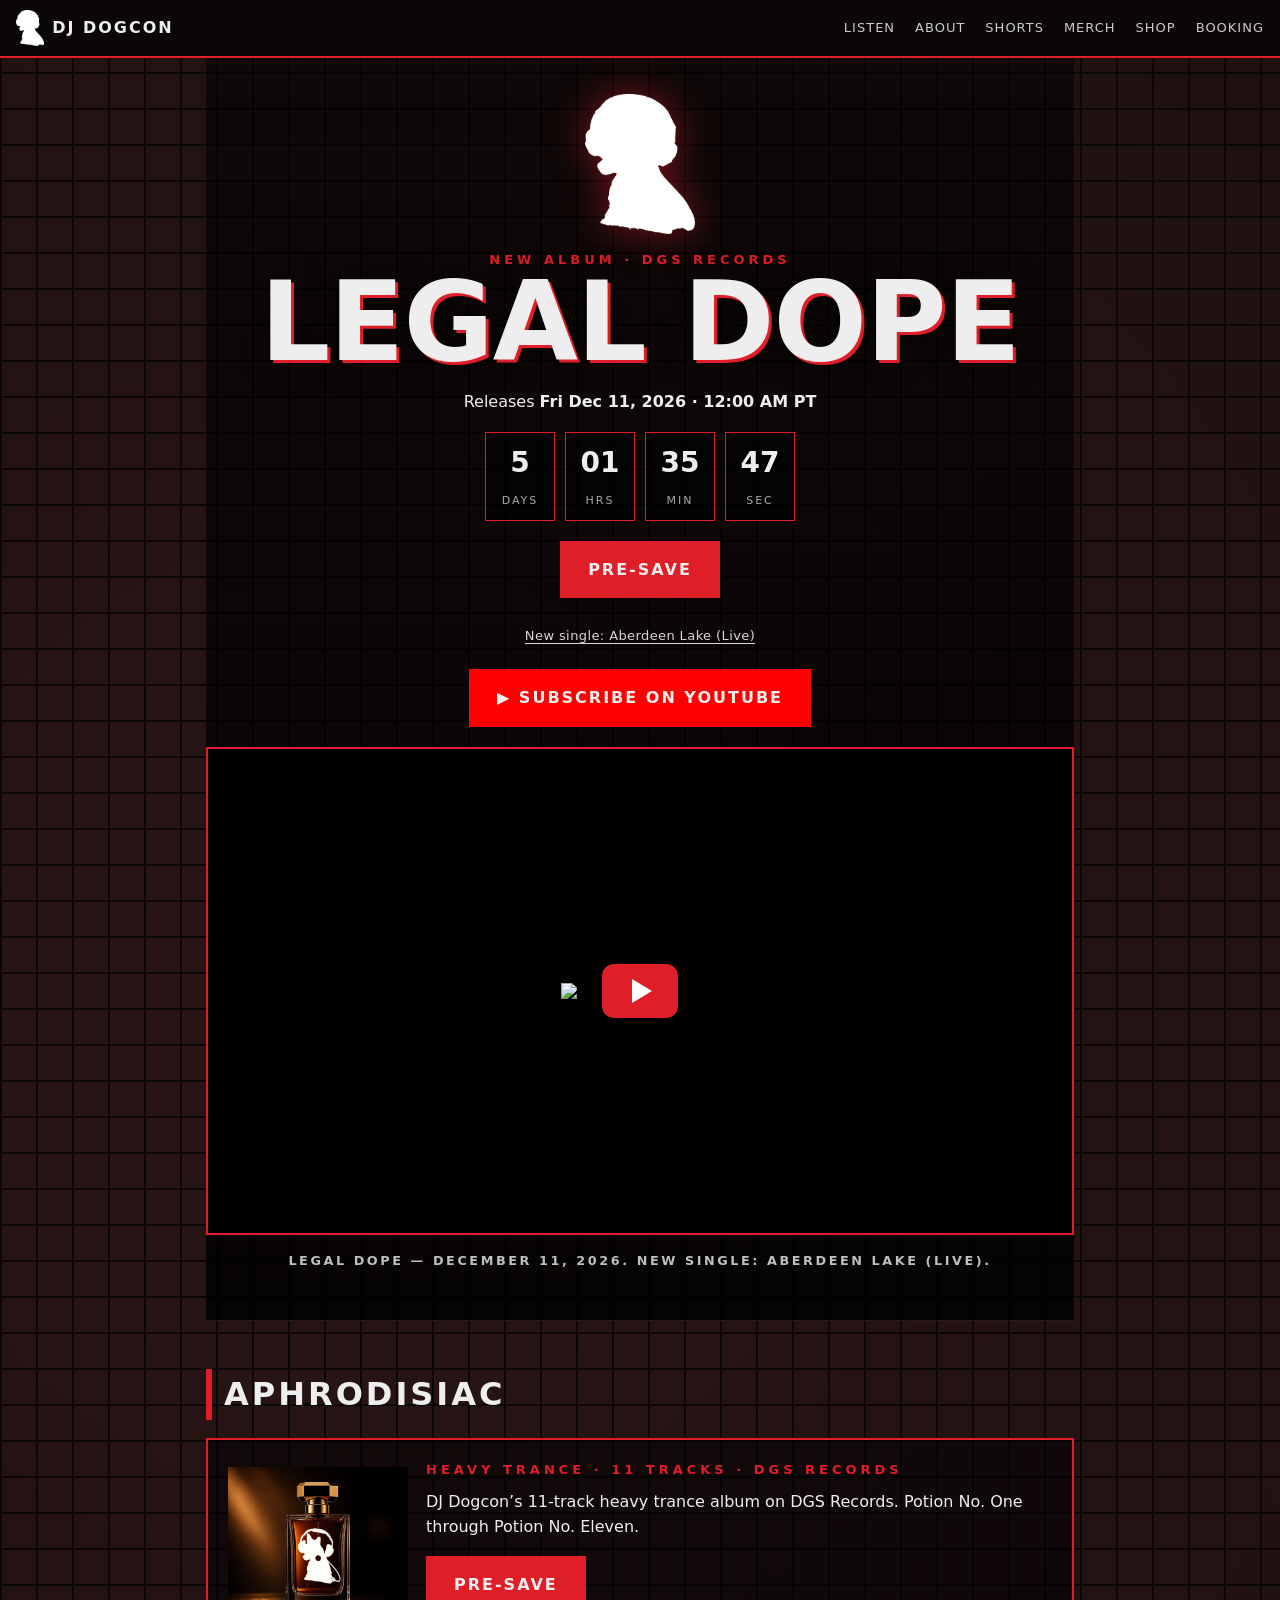
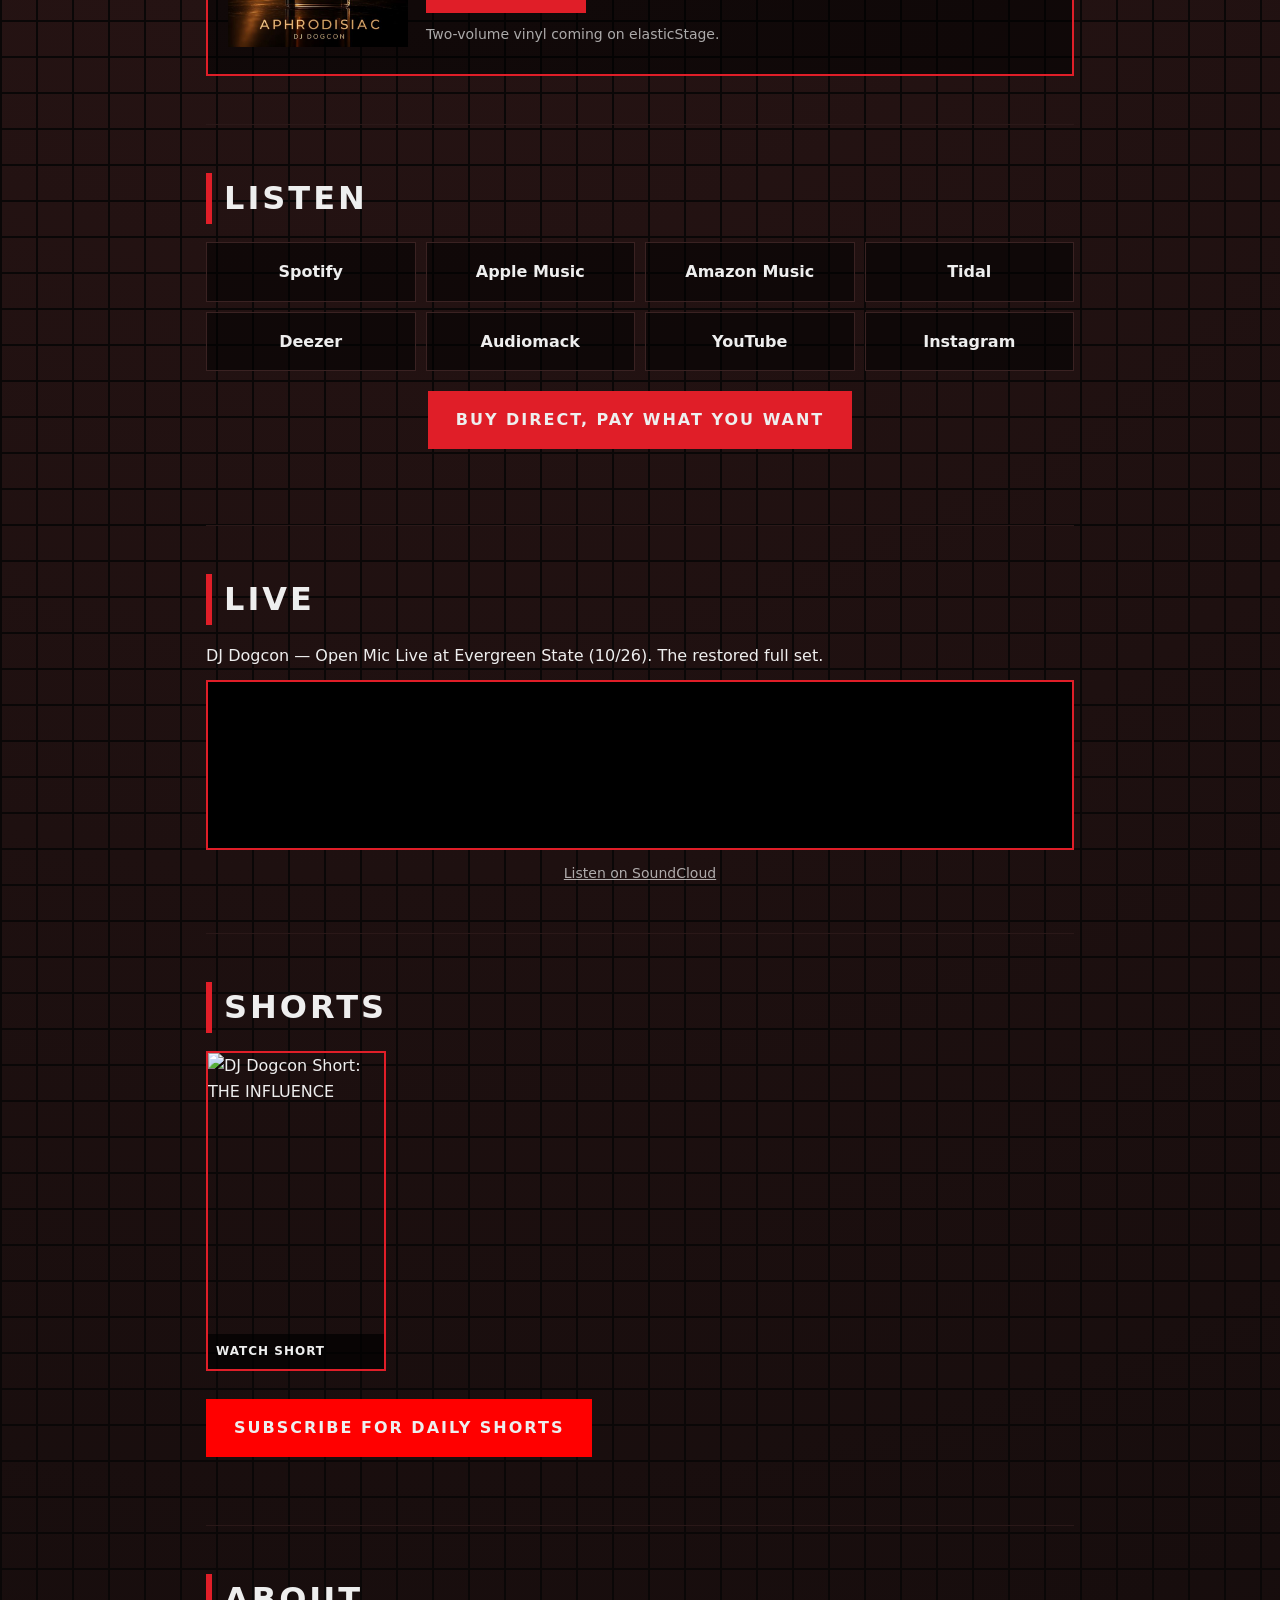
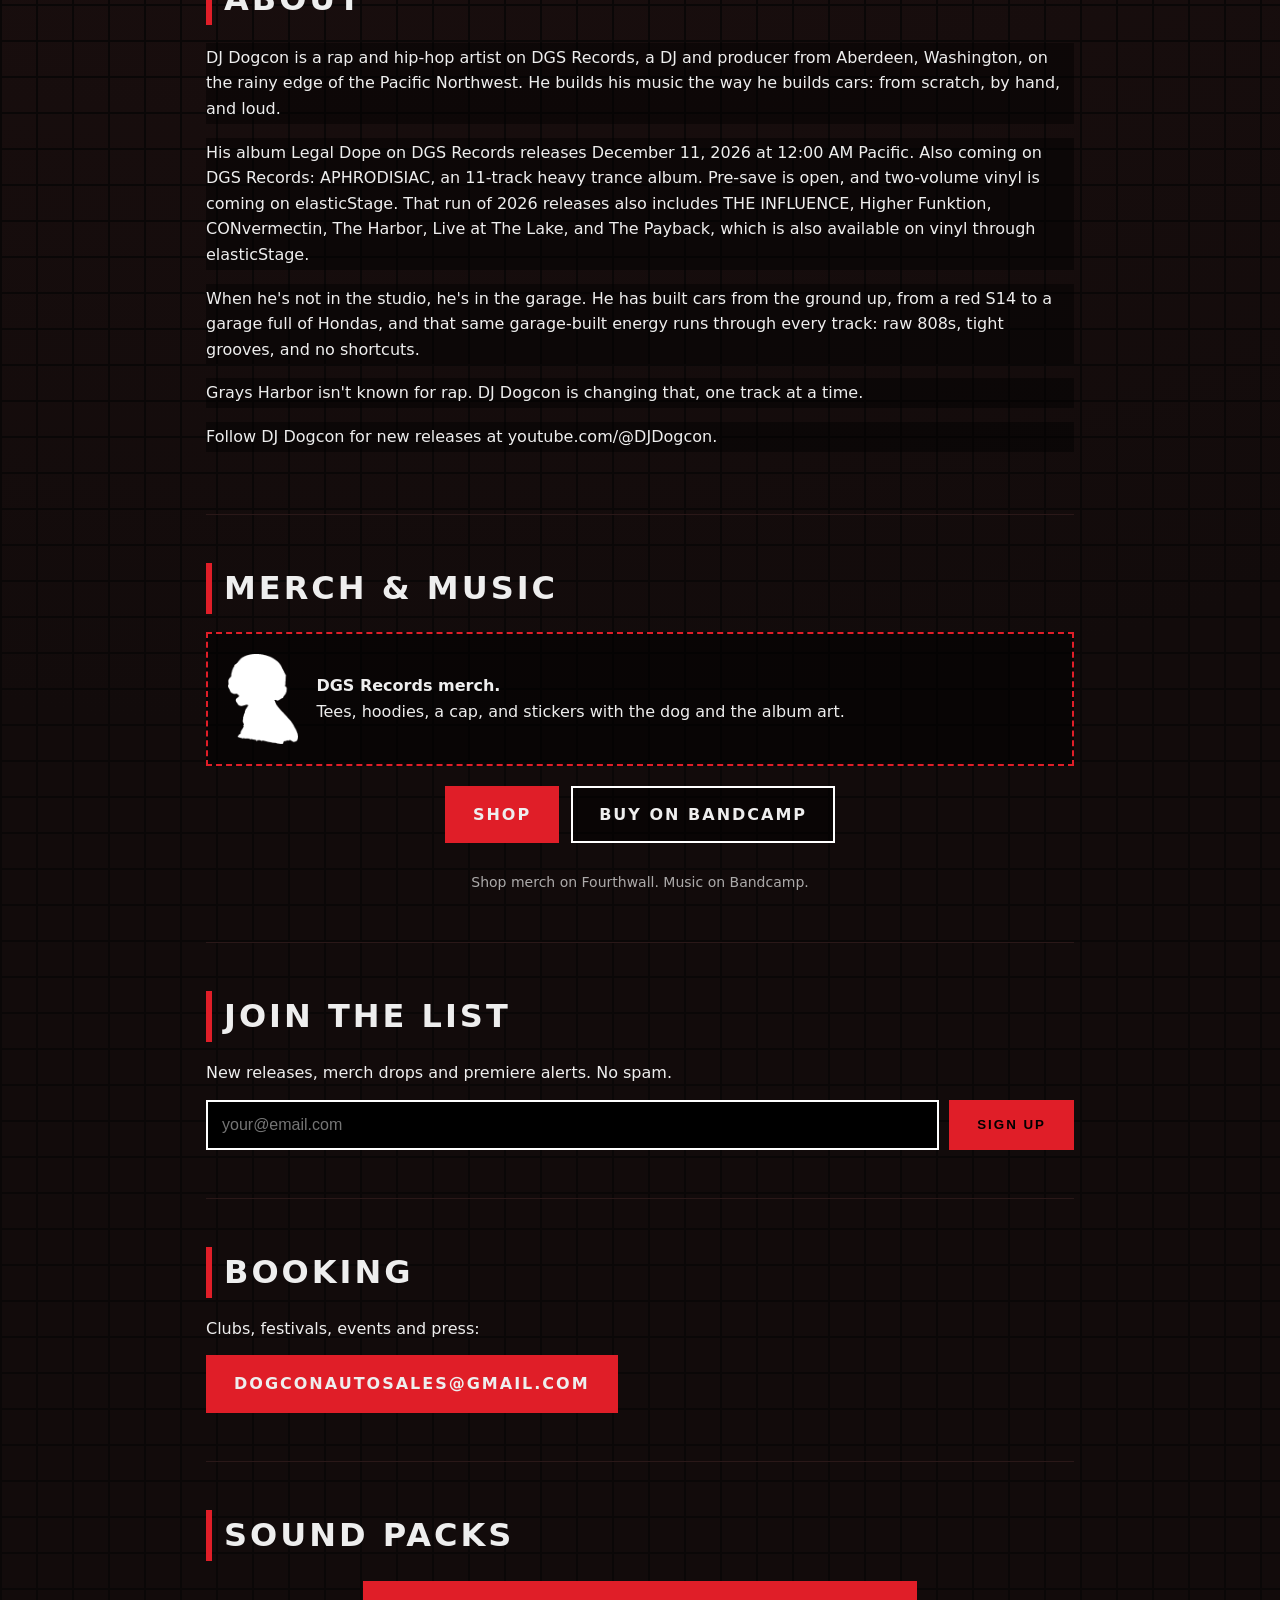
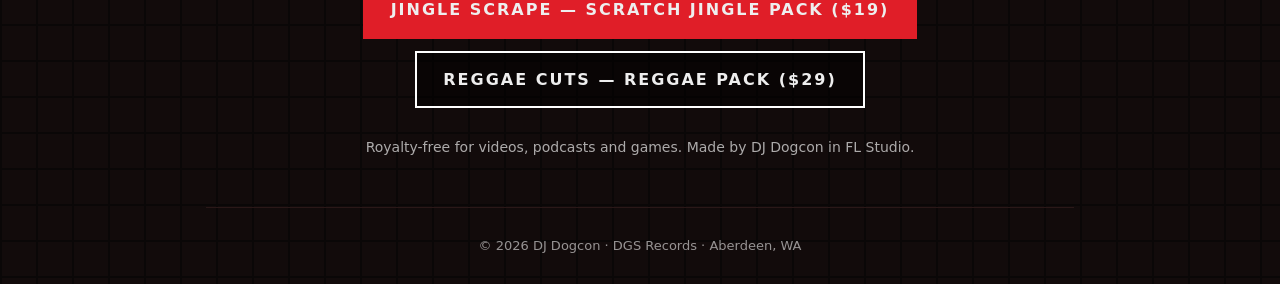
==== commit 944e5efa: "Add pay-what-you-want Bandcamp button to Listen Co-authored-by: dogcon-bot <dogcon-bot@users.noreply" ====
--- a/index.html
+++ b/index.html
@@ -62,6 +62,9 @@
 <a href="https://audiomack.com/djdogcon" target="_blank" rel="noopener">Audiomack</a>
 <a href="https://www.youtube.com/@DJDogcon" target="_blank" rel="noopener">YouTube</a>
 <a href="https://www.instagram.com/dogconleon/" target="_blank" rel="noopener">Instagram</a>
+</div>
+<div class="btns">
+<a class="btn red" href="https://djdogcon.bandcamp.com" target="_blank" rel="noopener">Buy direct, pay what you want</a>
 </div></section>
 <section id="open-mic">
   <h2>Live</h2>
